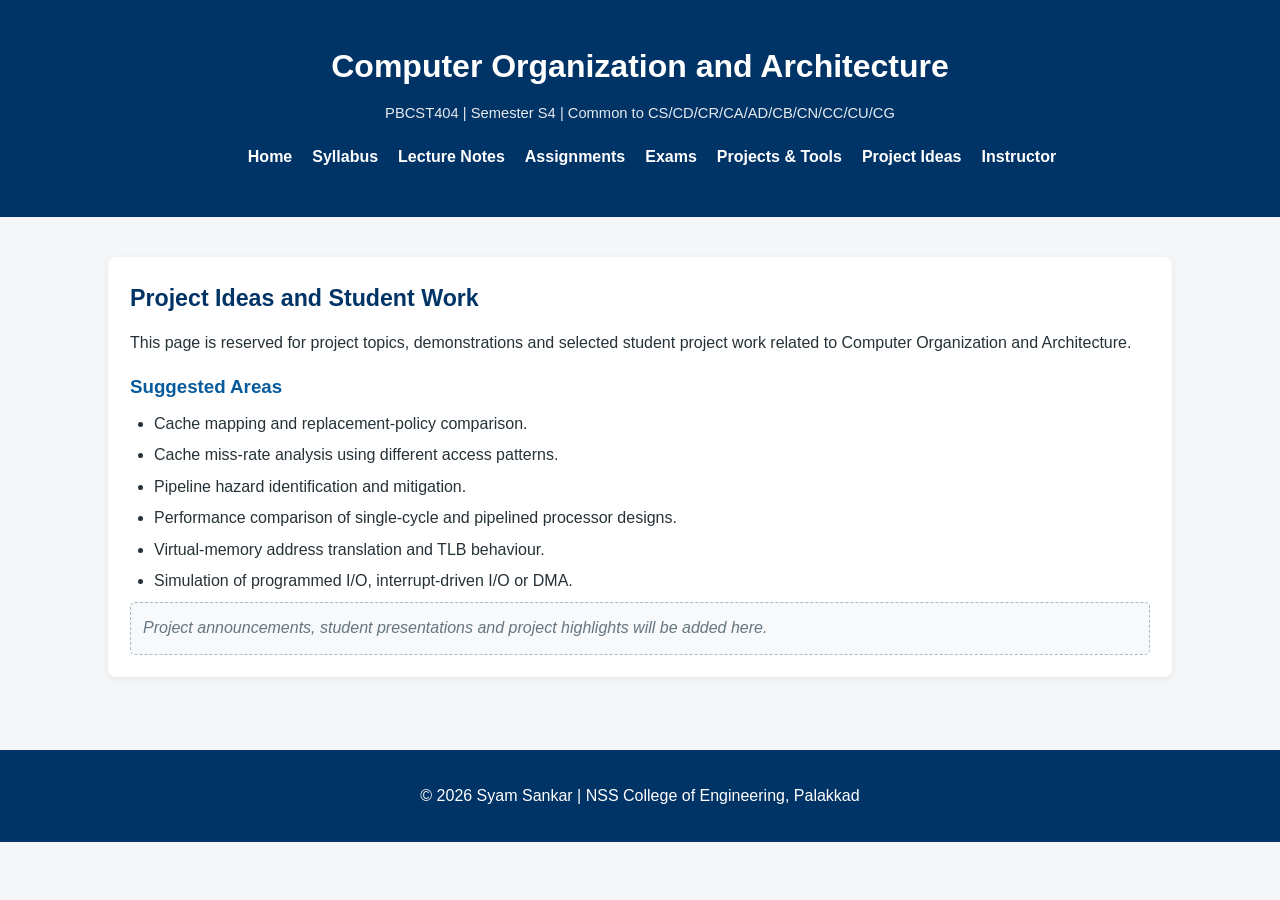
==== winners.html @ 6919fdf8 "Add files via upload" ====
<!DOCTYPE html>
<html lang="en">
<head>
  <meta charset="UTF-8">
  <meta name="viewport" content="width=device-width, initial-scale=1.0">
  <meta name="description" content="Course resources for PBCST404 Computer Organization and Architecture.">
  <title>Project Ideas | PBCST404</title>
  <link rel="stylesheet" href="style.css">
</head>
<body>

<header class="site-header">
  <div class="container">
    <h1>Computer Organization and Architecture</h1>
    <p class="course-code">PBCST404 | Semester S4 | Common to CS/CD/CR/CA/AD/CB/CN/CC/CU/CG</p>
    <nav aria-label="Main navigation">
      <ul class="nav-links">
        <li><a href="index.html">Home</a></li>
        <li><a href="syllabus.html">Syllabus</a></li>
        <li><a href="lecture-notes.html">Lecture Notes</a></li>
        <li><a href="assignments.html">Assignments</a></li>
        <li><a href="exams.html">Exams</a></li>
        <li><a href="lab.html">Projects &amp; Tools</a></li>
        <li><a href="winners.html">Project Ideas</a></li>
        <li><a href="instructor.html">Instructor</a></li>
      </ul>
    </nav>
  </div>
</header>

<main class="container">
<section><h2>Project Ideas and Student Work</h2><p>This page is reserved for project topics, demonstrations and selected student project work related to Computer Organization and Architecture.</p><h3>Suggested Areas</h3><ul><li>Cache mapping and replacement-policy comparison.</li><li>Cache miss-rate analysis using different access patterns.</li><li>Pipeline hazard identification and mitigation.</li><li>Performance comparison of single-cycle and pipelined processor designs.</li><li>Virtual-memory address translation and TLB behaviour.</li><li>Simulation of programmed I/O, interrupt-driven I/O or DMA.</li></ul><div class="placeholder">Project announcements, student presentations and project highlights will be added here.</div></section>
</main>

<footer class="site-footer">
  <div class="container">
    <p>&copy; 2026 Syam Sankar | NSS College of Engineering, Palakkad</p>
  </div>
</footer>

</body>
</html>
---- style.css ----
*{box-sizing:border-box;margin:0;padding:0}
:root{--navy:#003366;--blue:#075a9c;--light:#eef4f8;--text:#263238}
body{font-family:"Segoe UI",Tahoma,Geneva,Verdana,sans-serif;background:#f4f6f8;color:var(--text);line-height:1.65}
.container{width:92%;max-width:1100px;margin:auto;padding:18px}
.site-header{background:var(--navy);color:#fff;padding:22px 0 16px;margin-bottom:22px}
.site-header h1{text-align:center;font-size:clamp(1.45rem,3vw,2rem);margin-bottom:3px}
.course-code{text-align:center;font-size:.92rem;opacity:.9;margin-bottom:14px}
.nav-links{display:flex;justify-content:center;flex-wrap:wrap;gap:10px 20px;list-style:none}
.nav-links a{color:#fff;text-decoration:none;font-weight:600}
.nav-links a:hover{text-decoration:underline}
section,.card{background:#fff;margin-bottom:20px;padding:22px;border-radius:8px;box-shadow:0 2px 8px rgba(0,0,0,.06)}
h2{color:var(--navy);margin-bottom:12px;font-size:1.45rem}h3{color:var(--blue);margin:16px 0 8px}
p{margin:8px 0}ul,ol{padding-left:24px;margin:8px 0}li{margin:5px 0}a{color:#075a9c}
table{width:100%;border-collapse:collapse;margin:14px 0;font-size:.96rem}
th,td{border:1px solid #d7e0e7;padding:10px 12px;text-align:left;vertical-align:top}
th{background:#eaf1f7;color:#173b5b}tr:nth-child(even){background:#fafcfd}
.badge{display:inline-block;background:#e4eff8;color:#064477;border-radius:20px;padding:3px 10px;font-size:.85rem;font-weight:600;margin:3px}
.grid{display:grid;grid-template-columns:repeat(auto-fit,minmax(210px,1fr));gap:14px}
.info{background:var(--light);border-left:4px solid var(--blue);padding:13px 16px;margin:12px 0}
.placeholder{color:#667781;font-style:italic;background:#f7f9fb;border:1px dashed #aab8c2;padding:12px;border-radius:5px}
.site-footer{background:var(--navy);color:#fff;text-align:center;padding:15px;margin-top:35px}
.site-footer p{margin:0}
@media(max-width:650px){.container{width:96%;padding:12px}.nav-links{gap:8px 13px}.nav-links a{font-size:.9rem}section{padding:16px;overflow-x:auto}table{font-size:.88rem}}
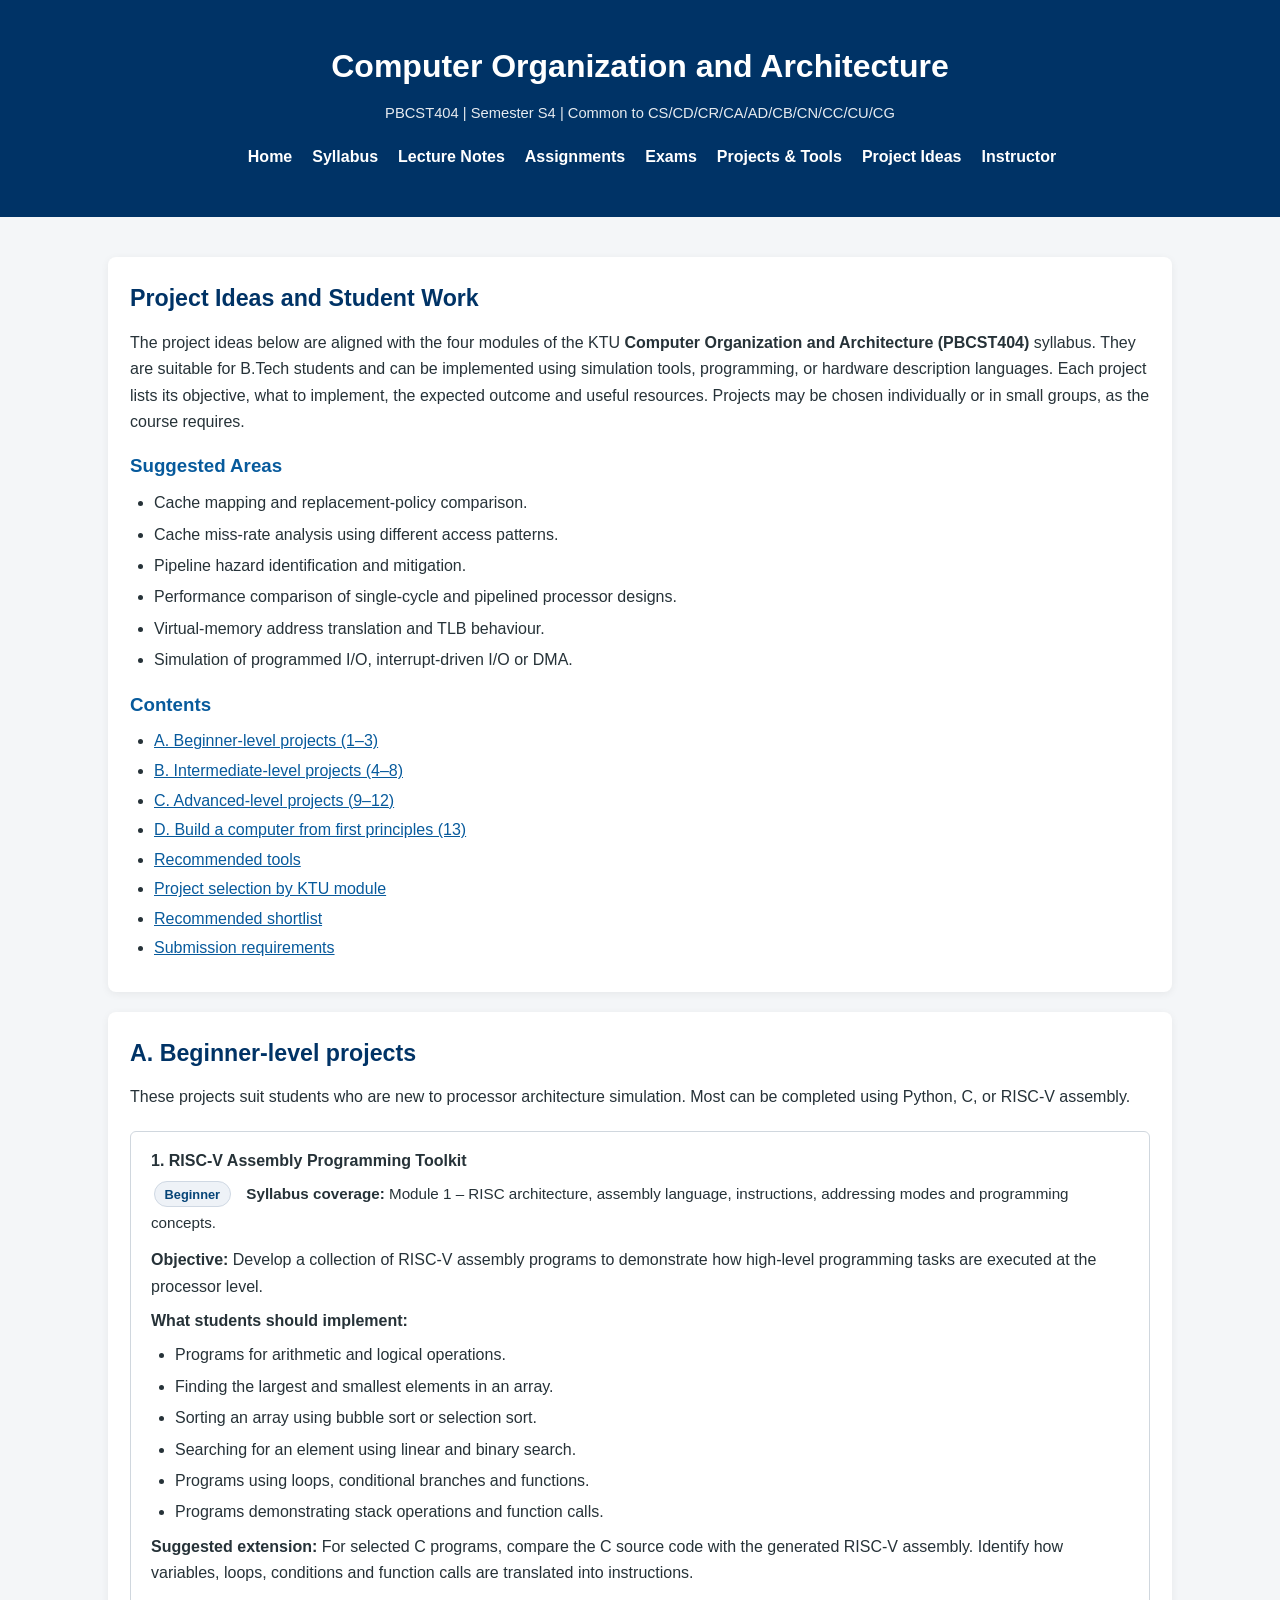
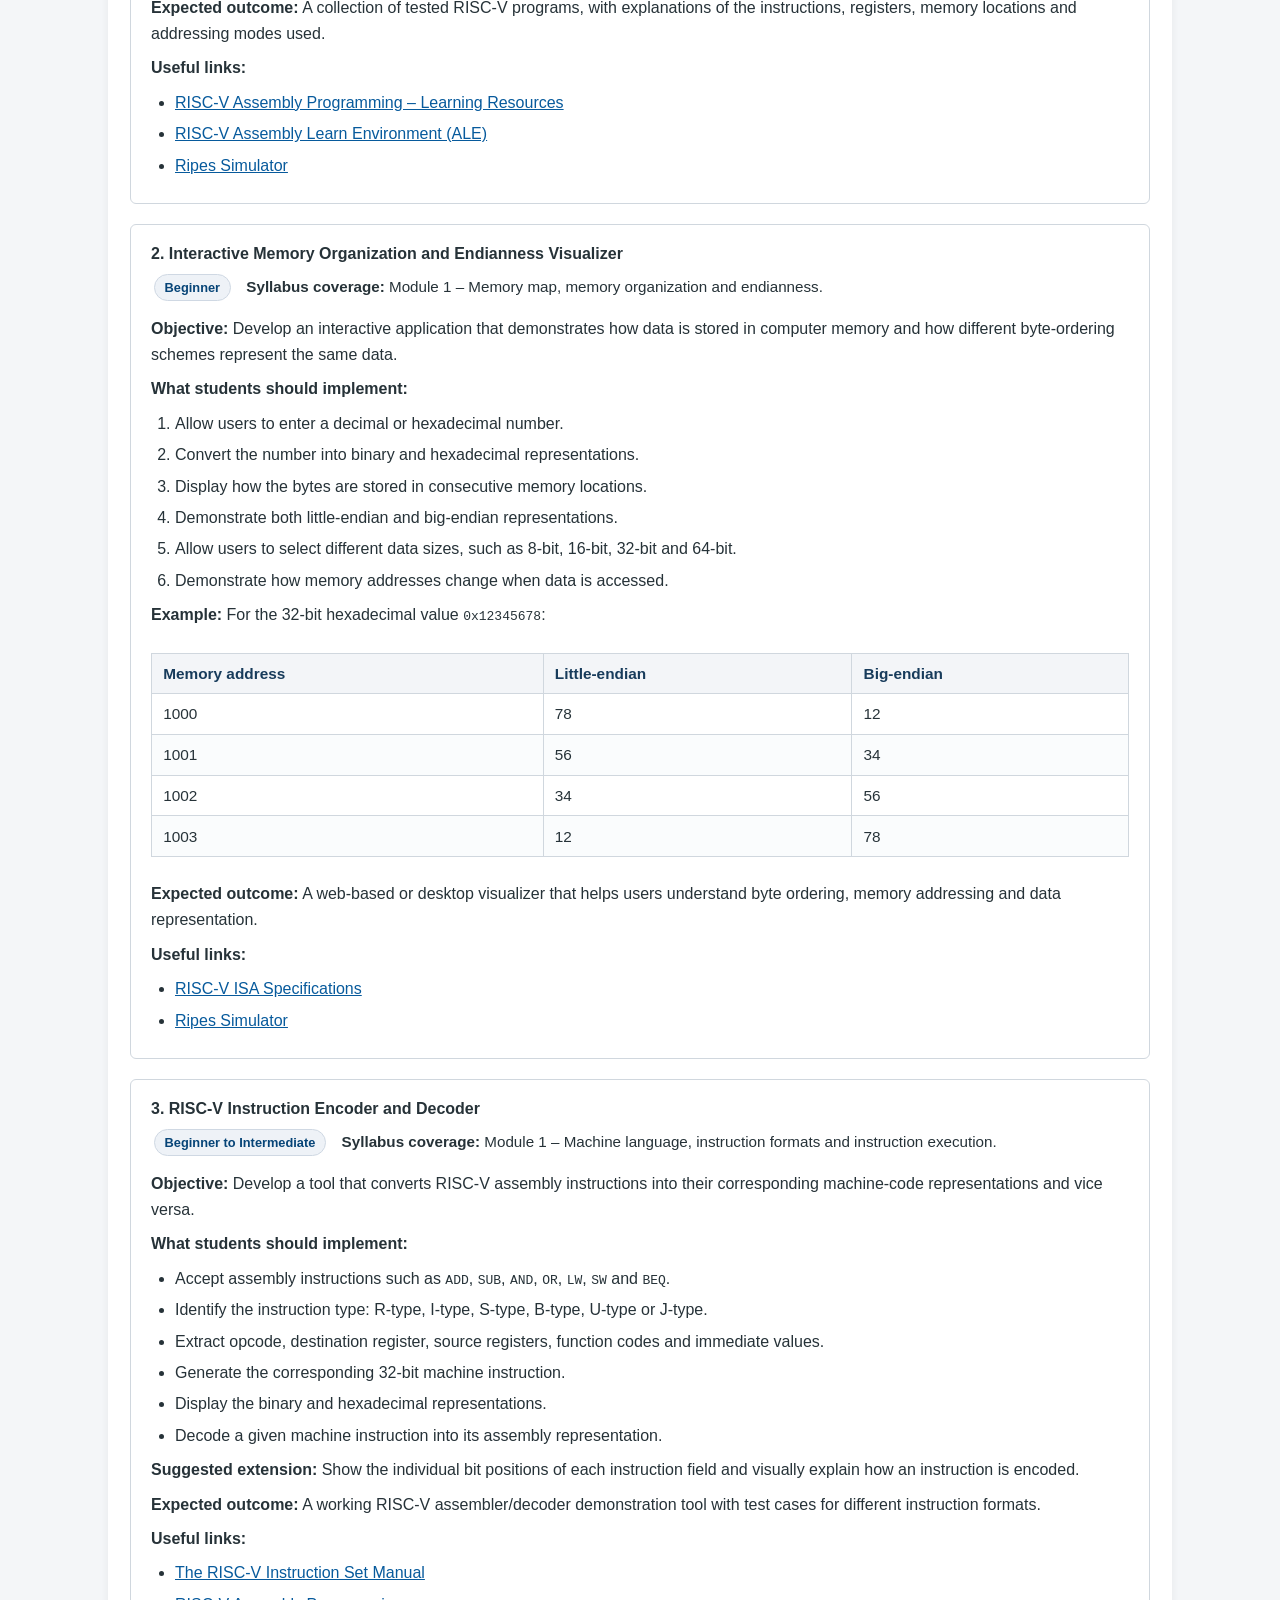
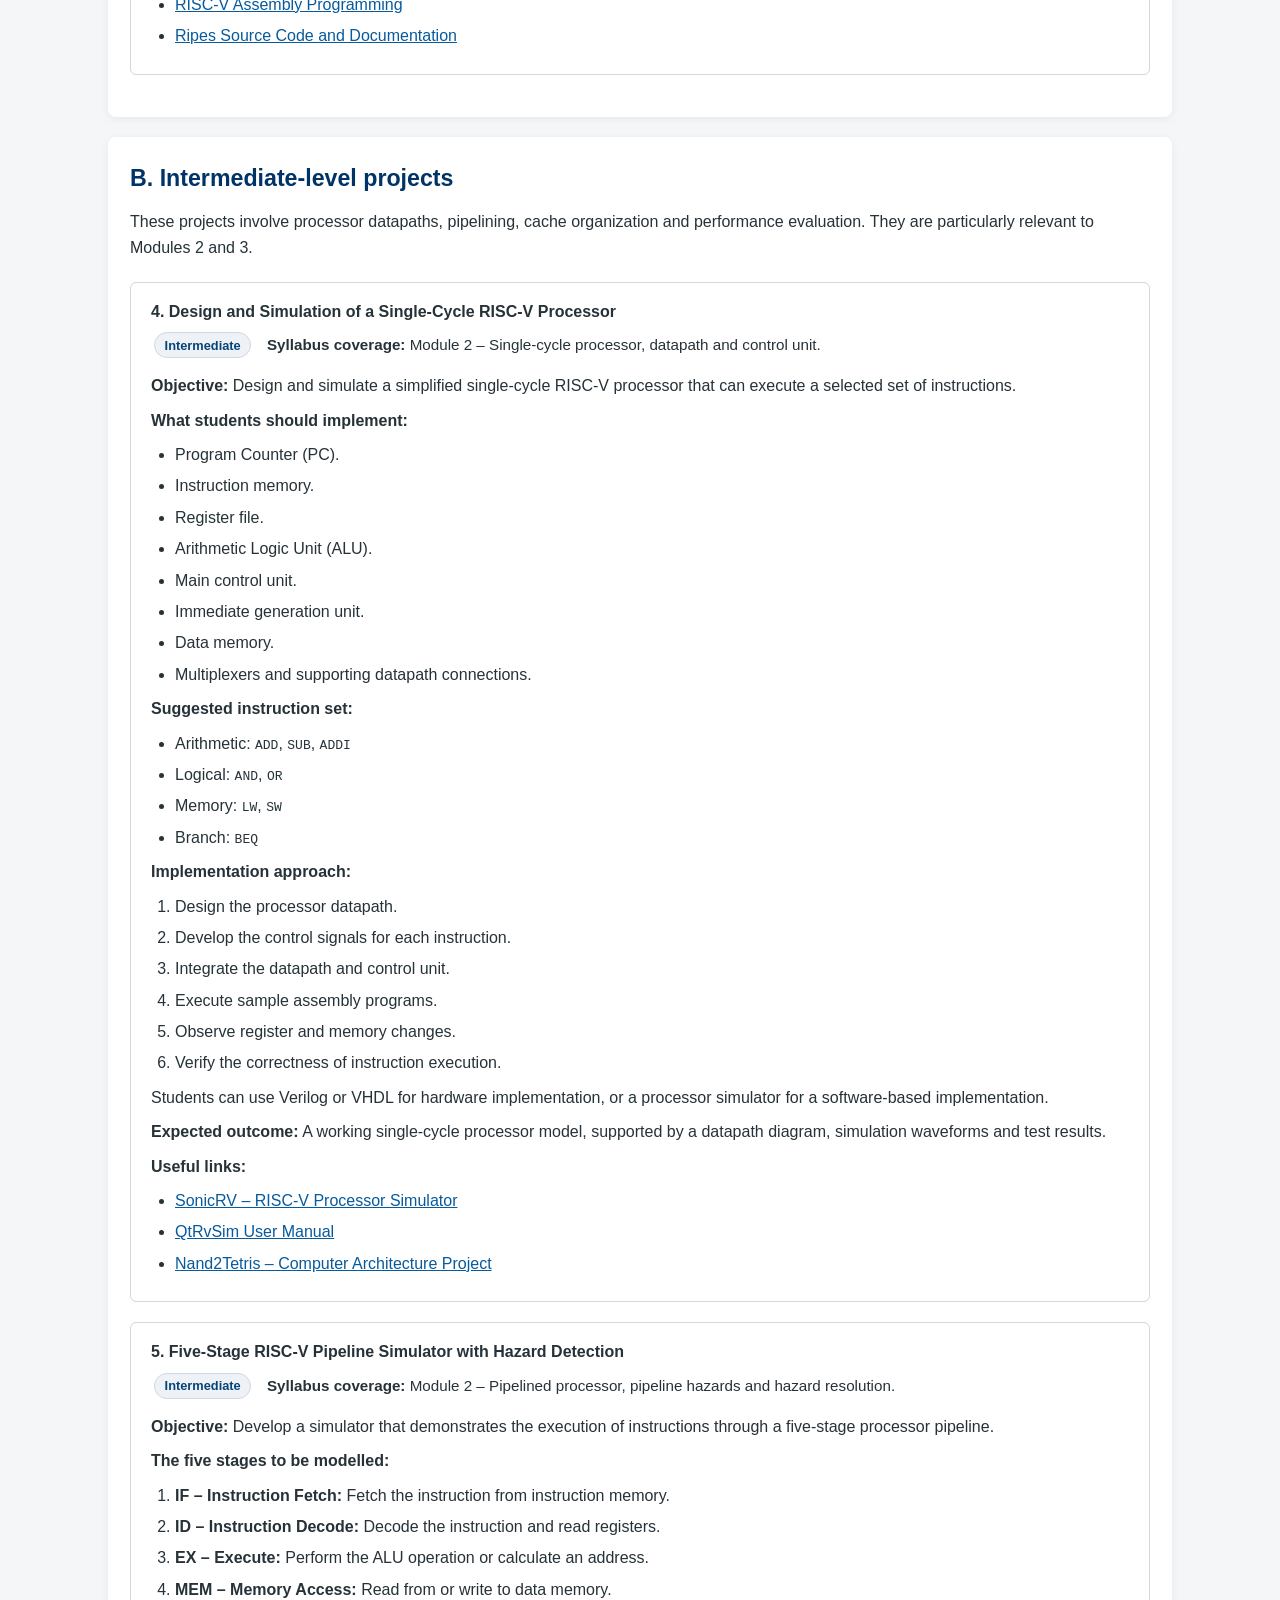
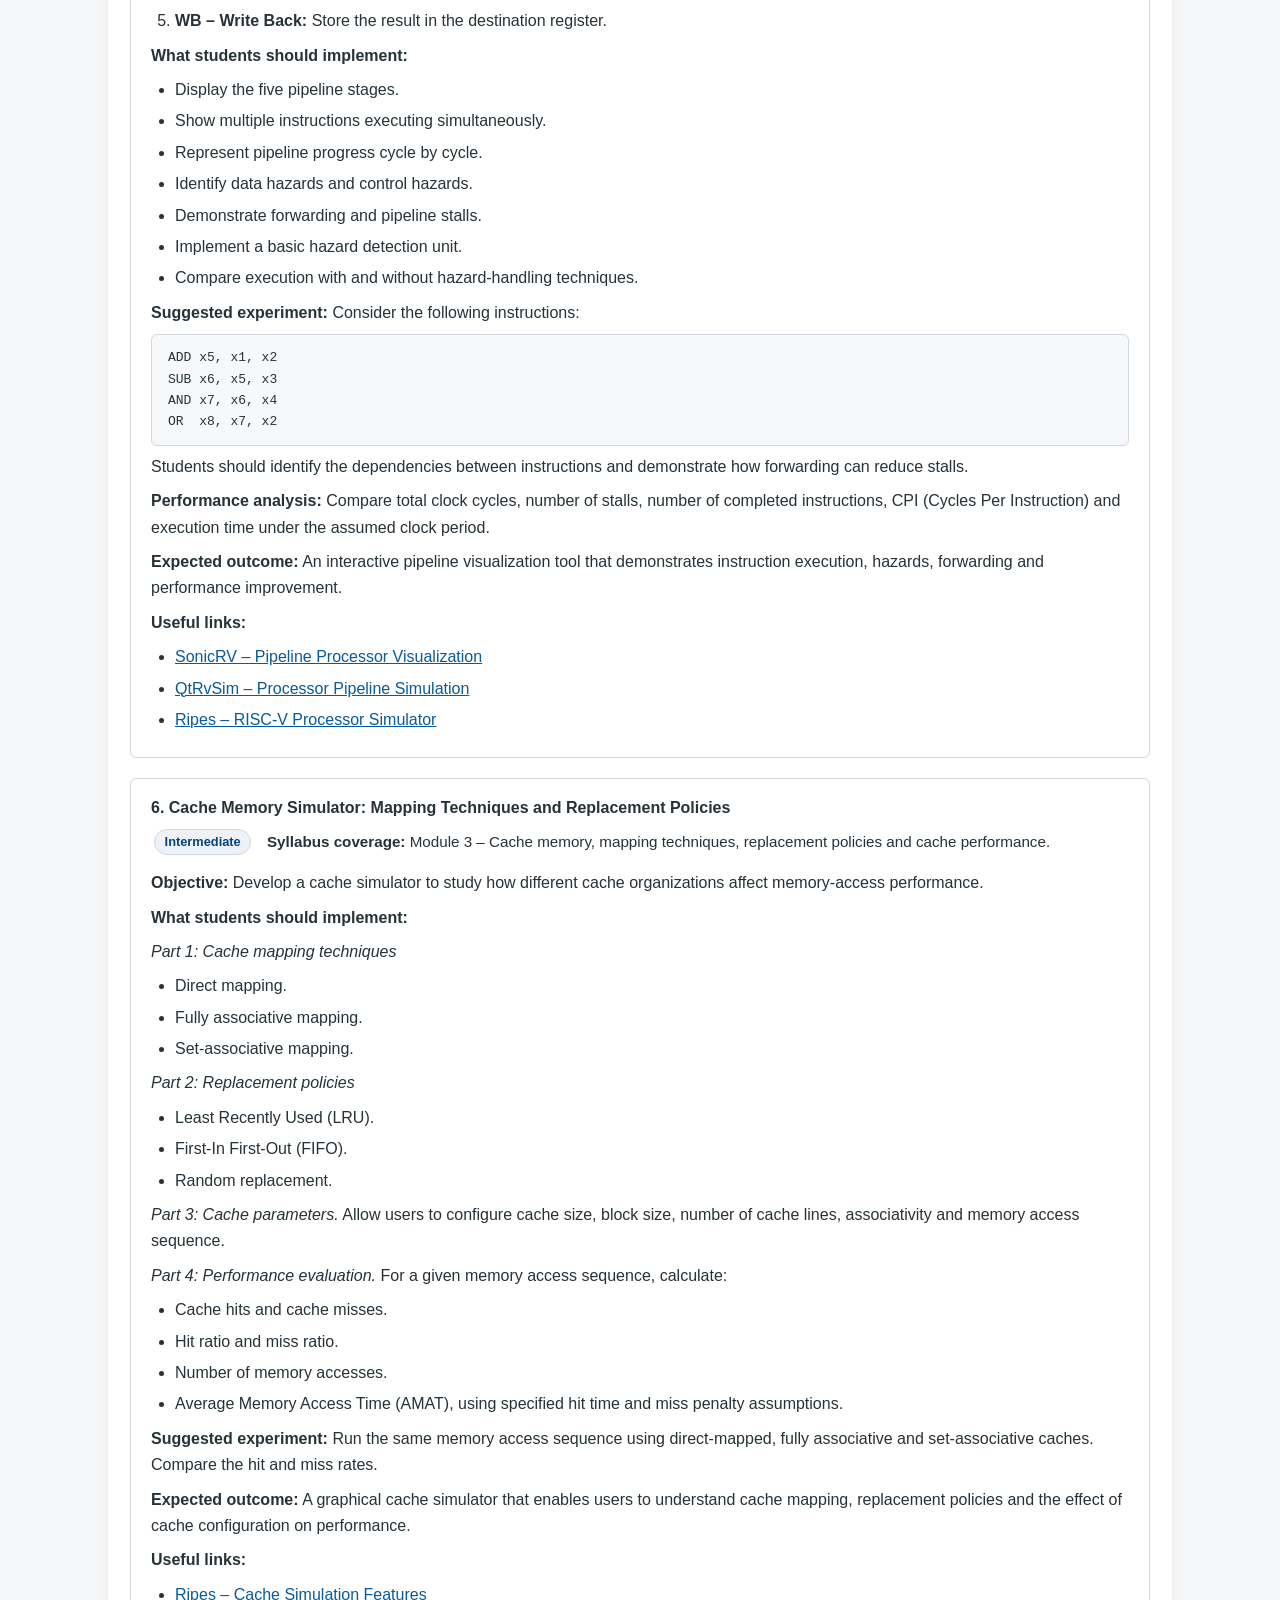
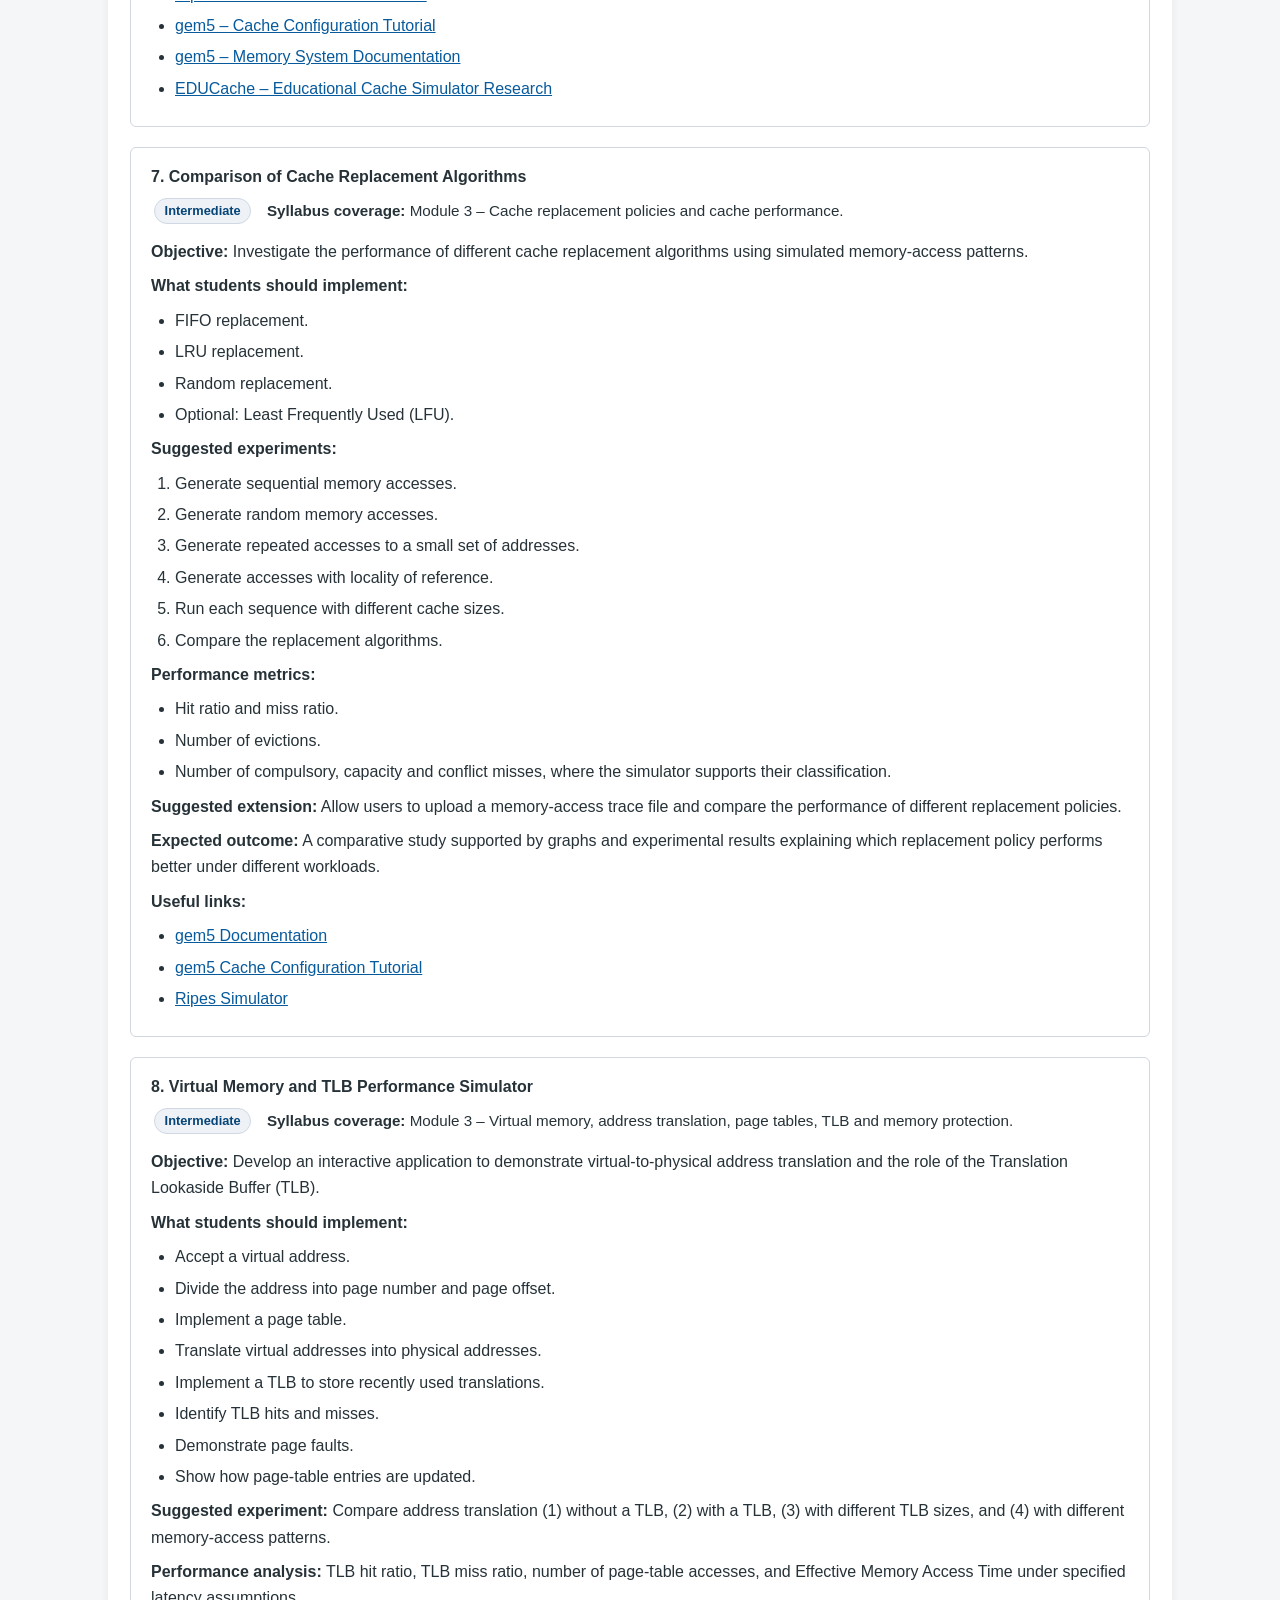
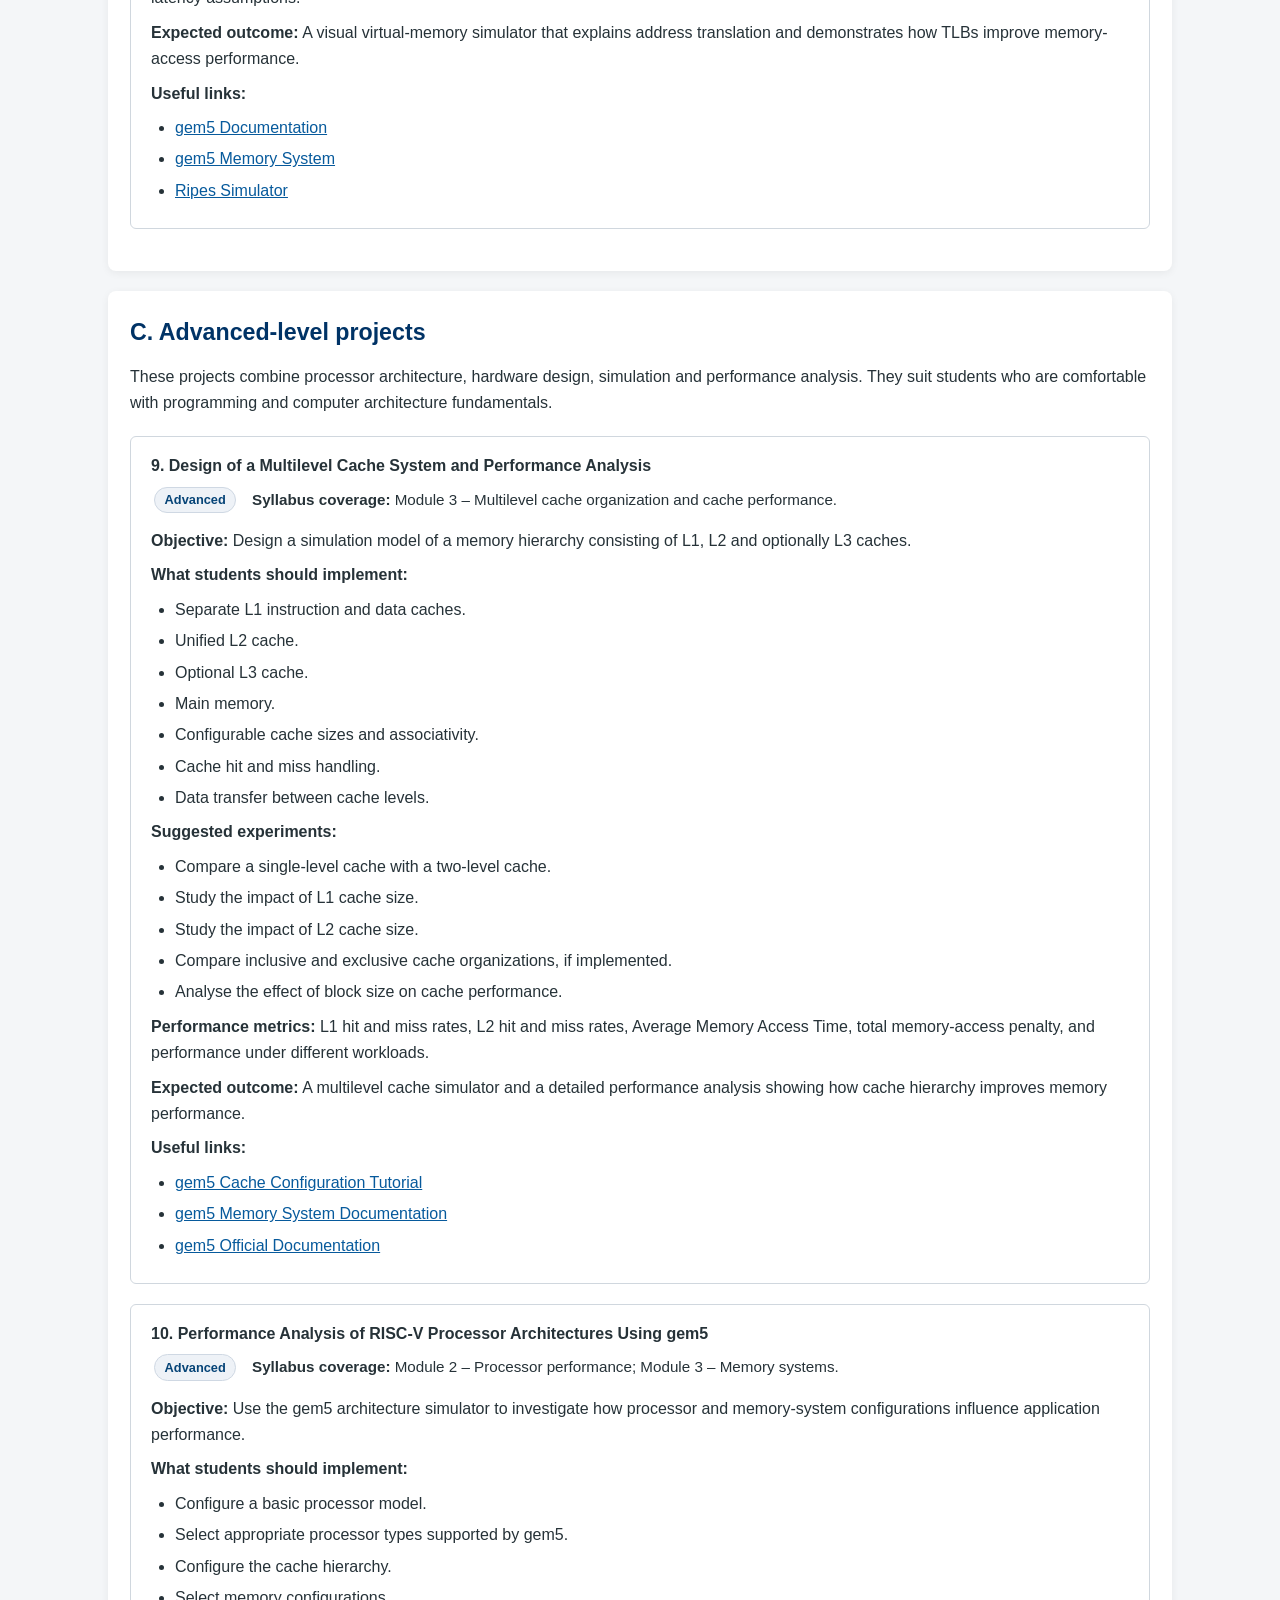
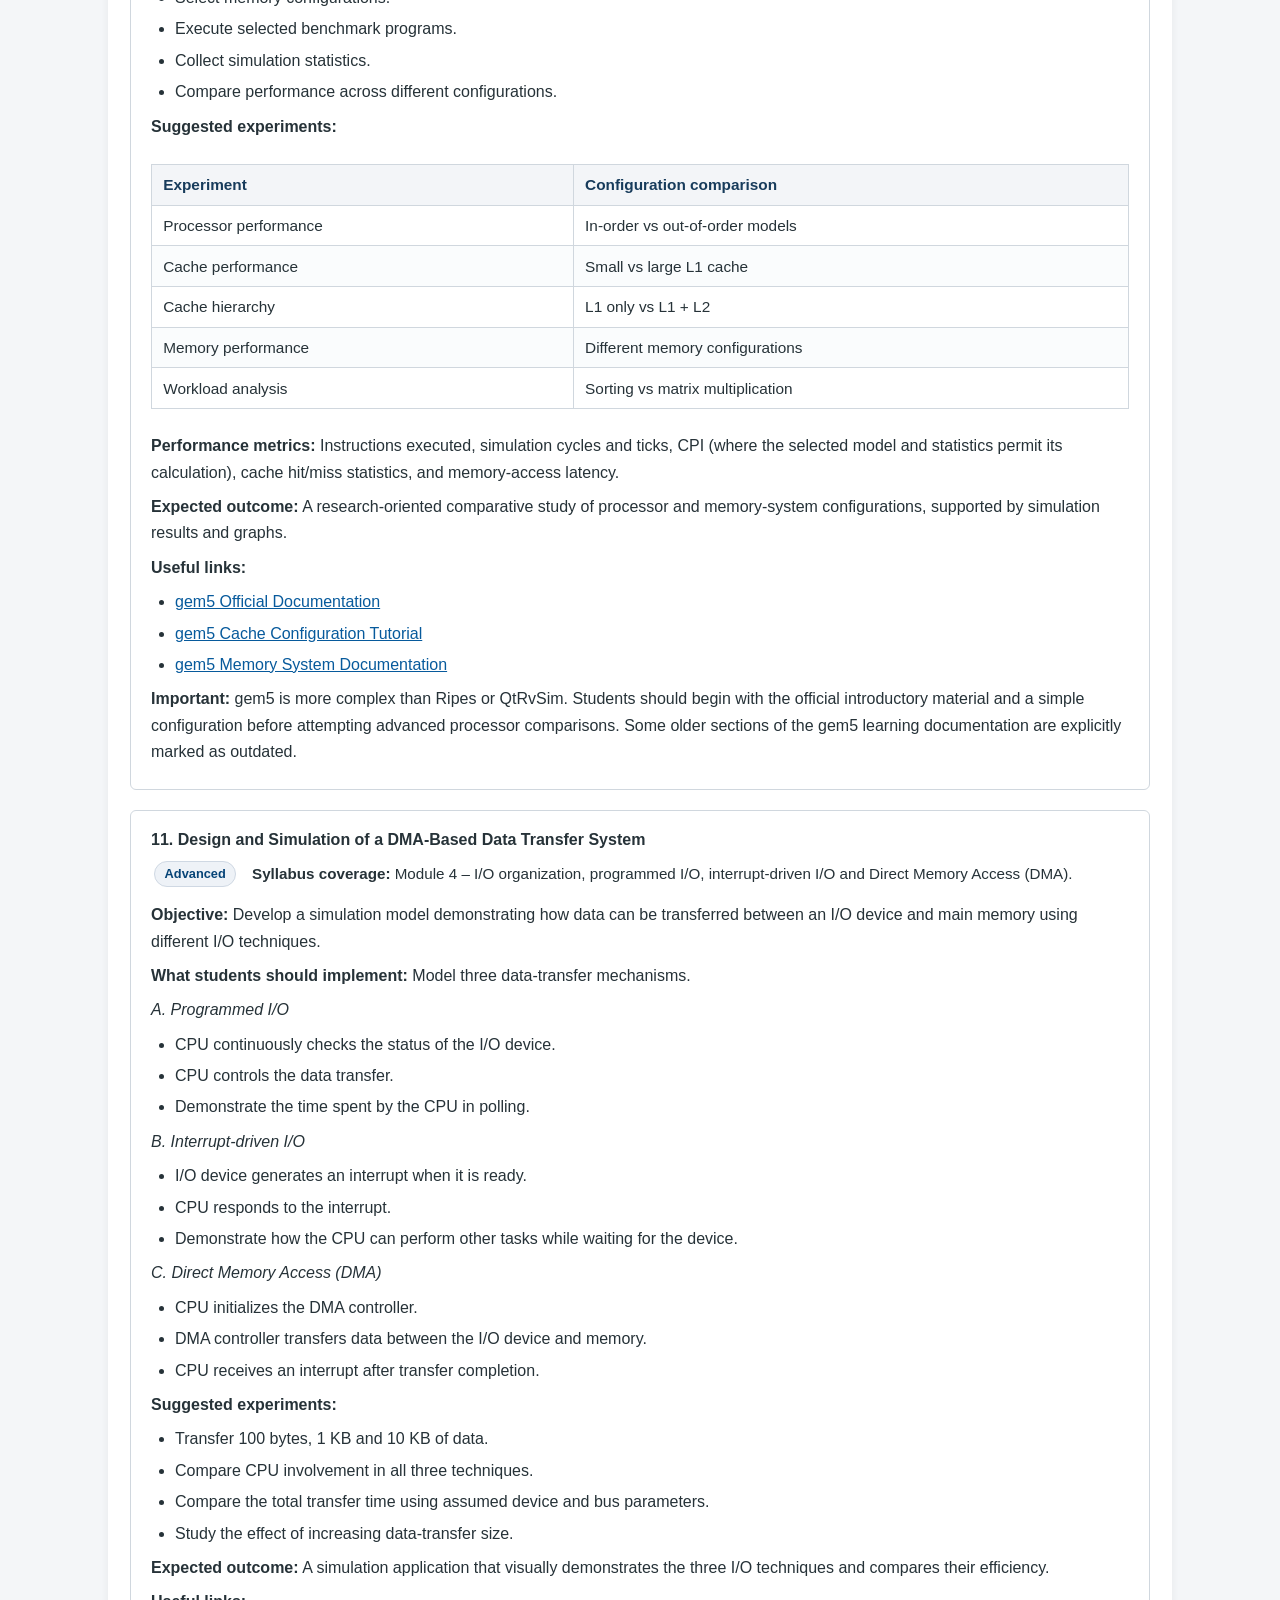
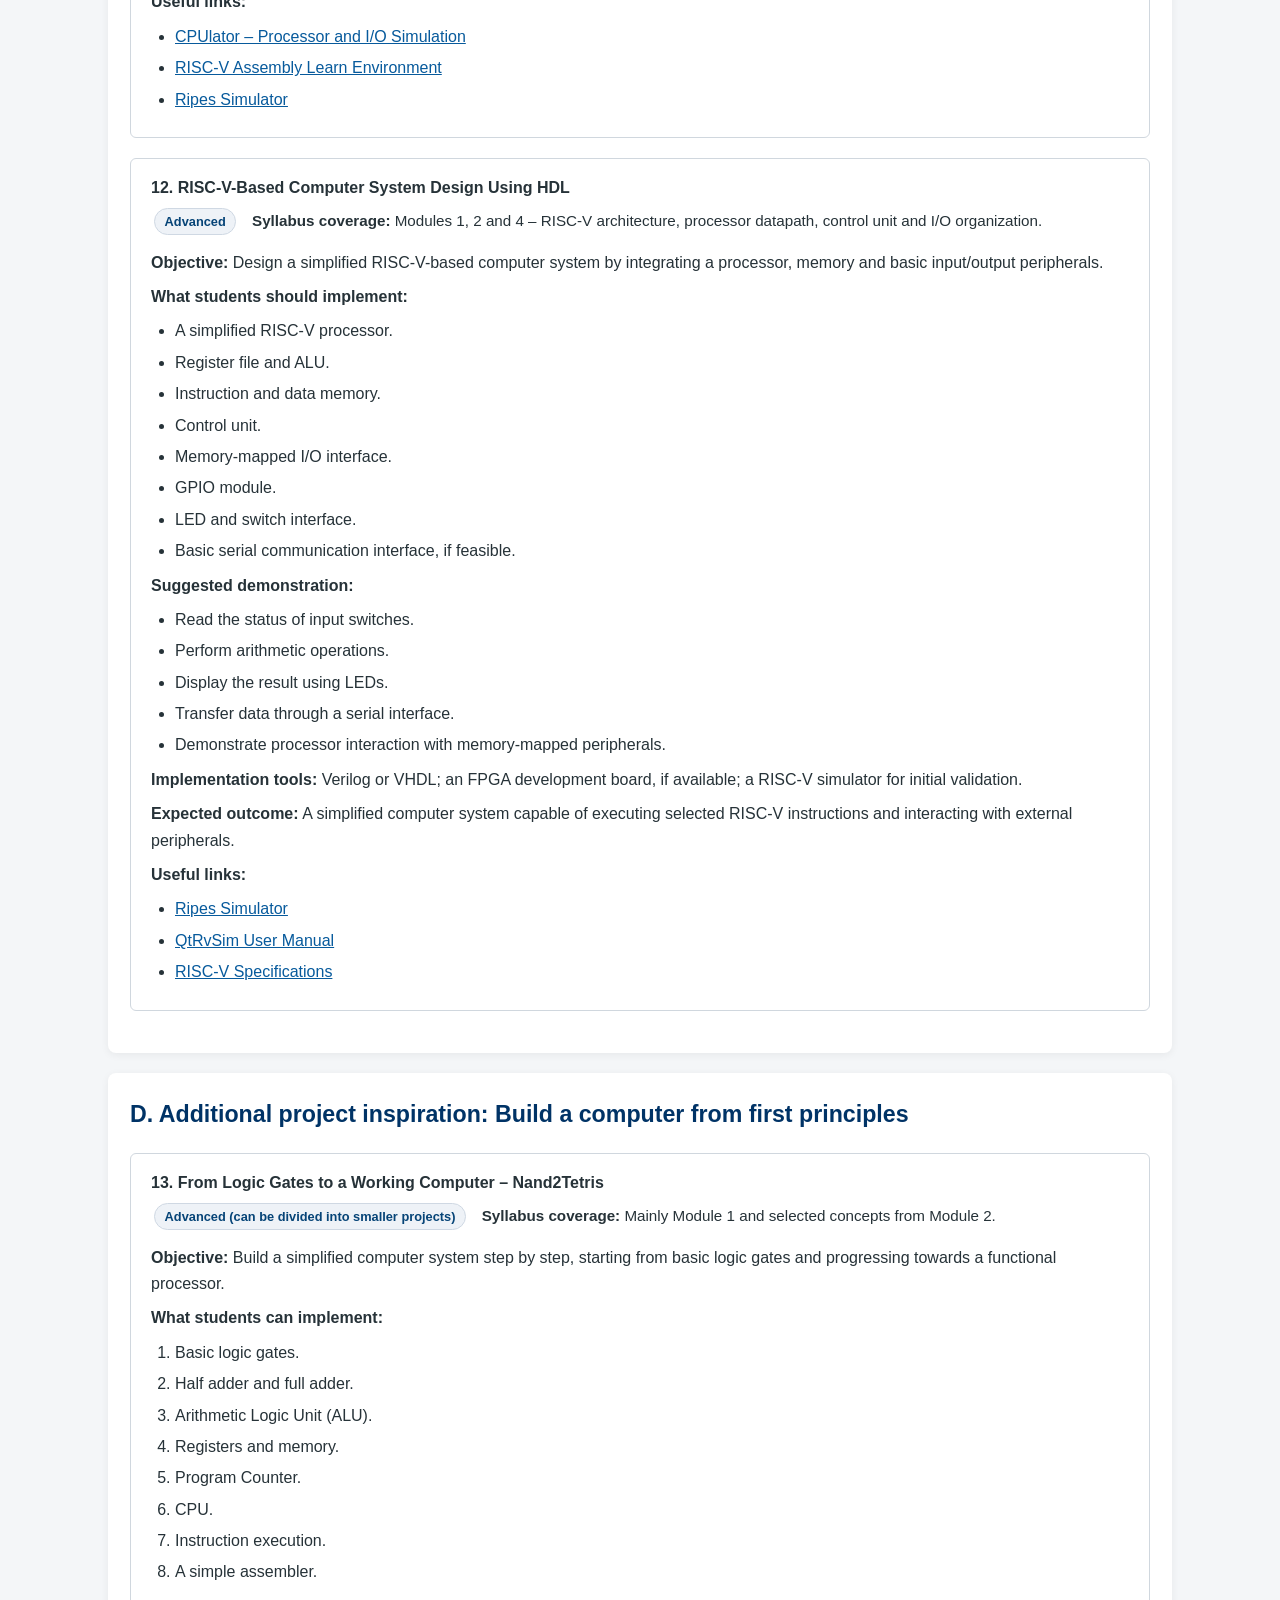
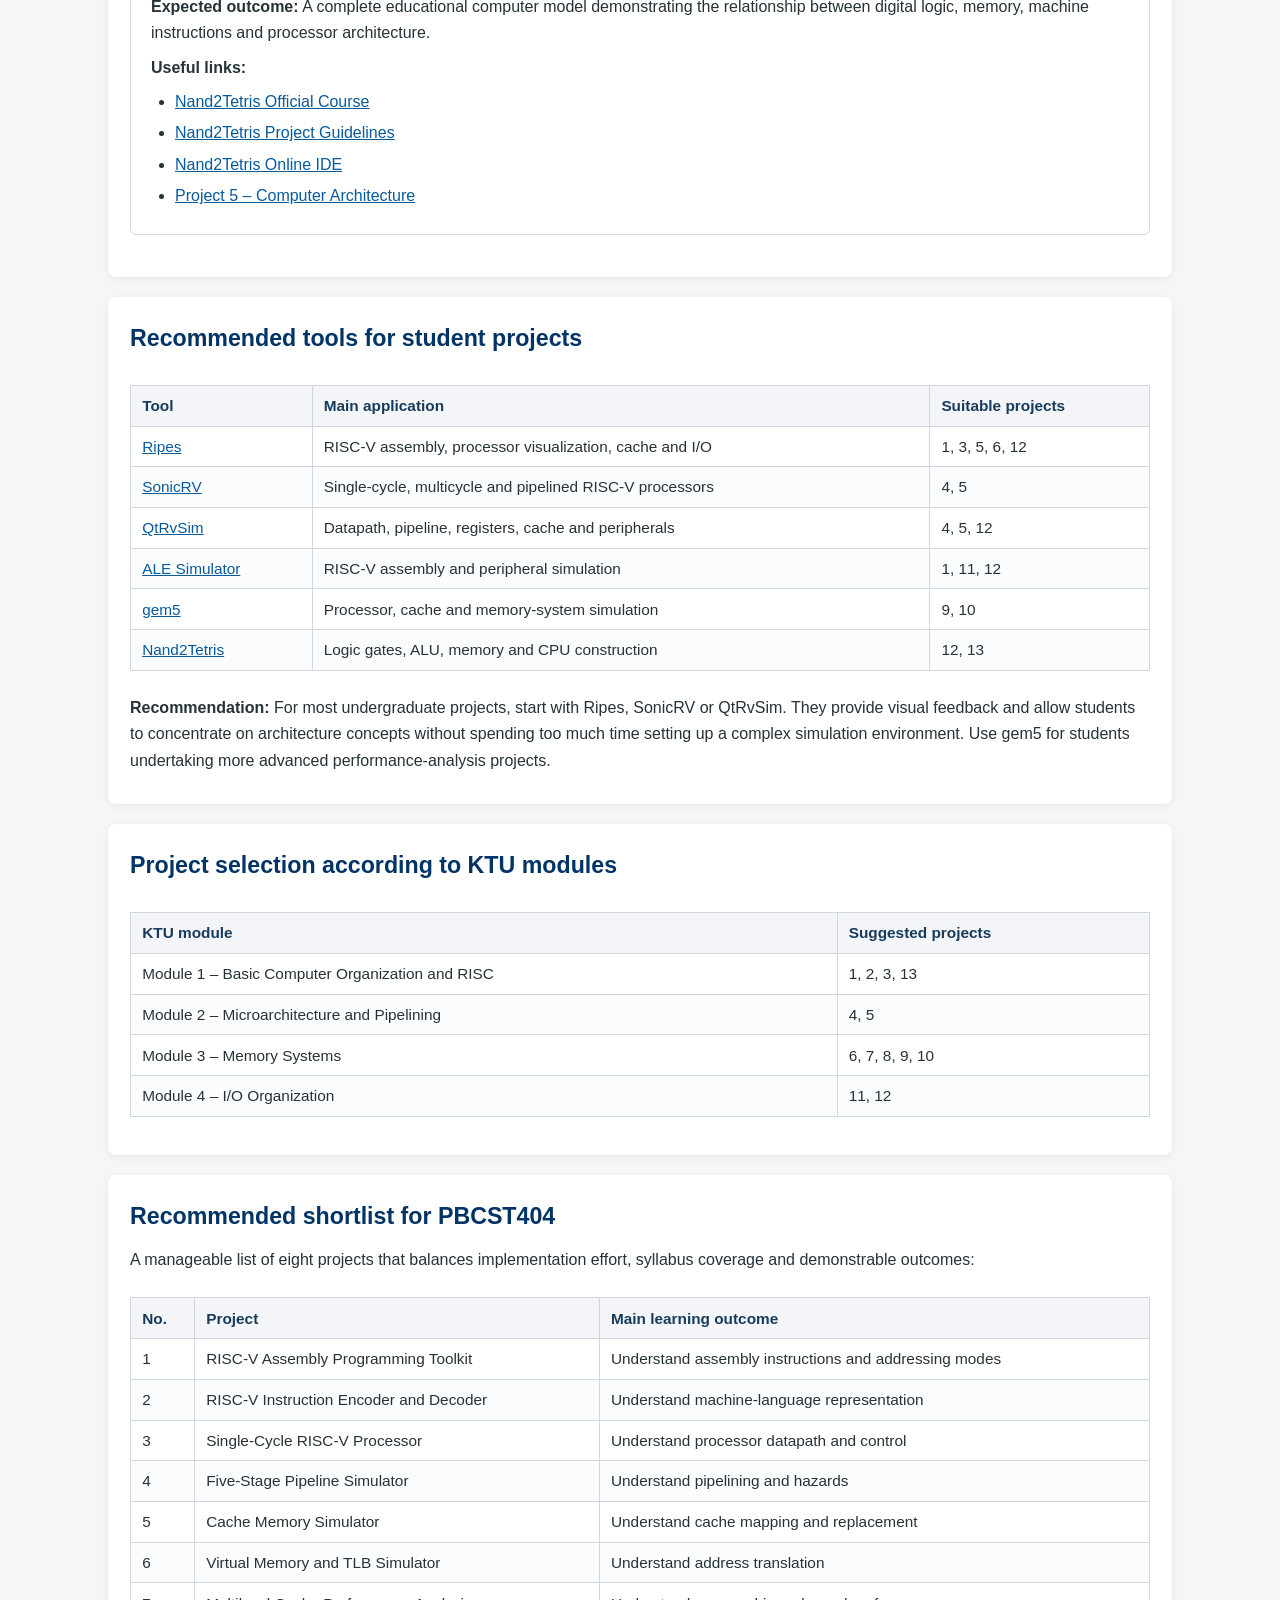
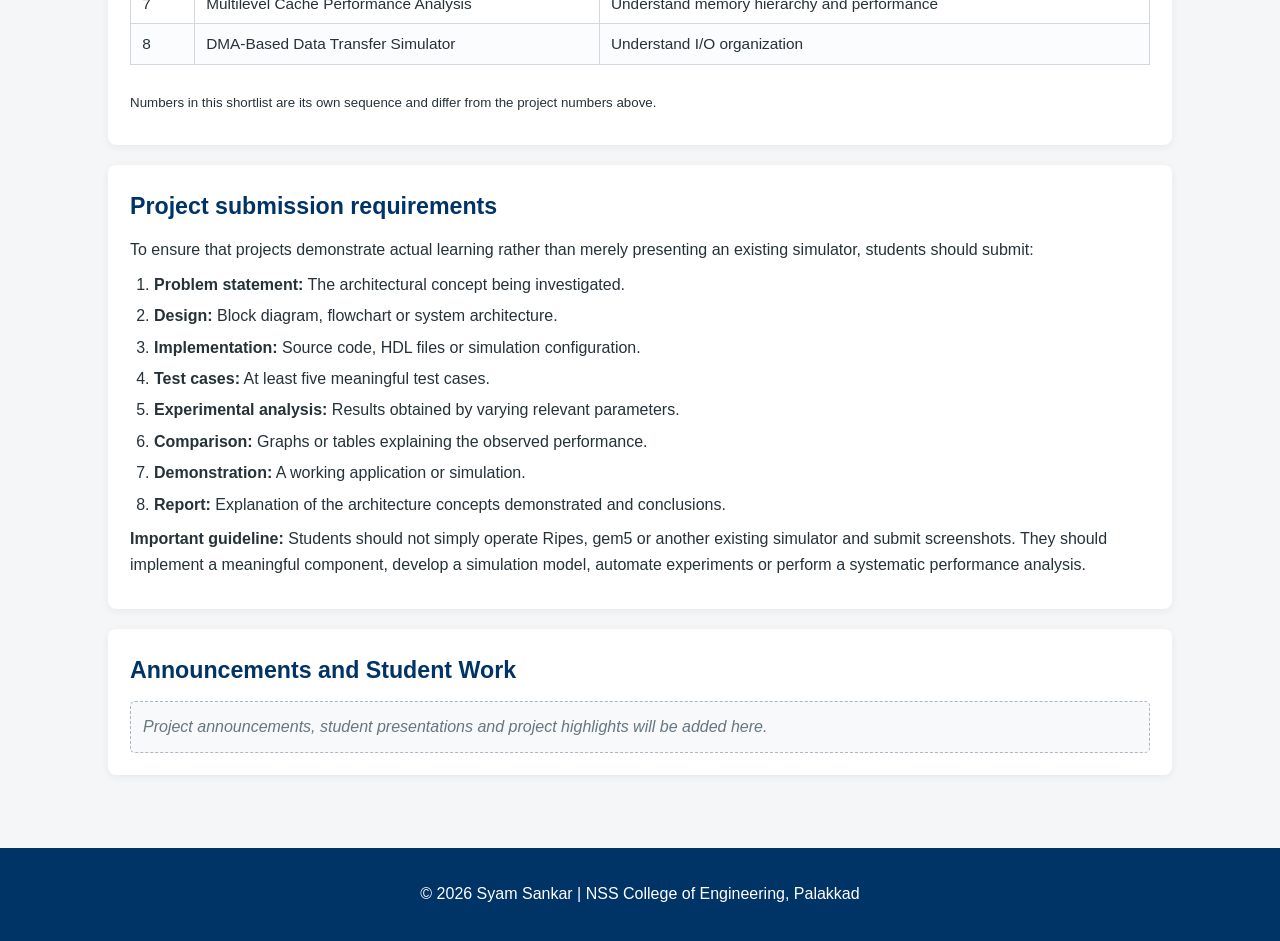
==== commit 047fee76: "Add files via upload" ====
--- a/winners.html
+++ b/winners.html
@@ -6,6 +6,18 @@
   <meta name="description" content="Course resources for PBCST404 Computer Organization and Architecture.">
   <title>Project Ideas | PBCST404</title>
   <link rel="stylesheet" href="style.css">
+  <style>
+    .project { border: 1px solid #d0d7de; border-radius: 6px; padding: 1rem 1.25rem; margin: 1.25rem 0; }
+    .project h4 { margin-top: 0; }
+    .project .meta { font-size: 0.95rem; margin: 0.25rem 0 0.75rem; }
+    .badge { display: inline-block; padding: 0.1rem 0.6rem; border-radius: 999px; font-size: 0.8rem; background: #eef2f7; border: 1px solid #cfd8e3; }
+    .table-wrap { overflow-x: auto; }
+    .table-wrap table { border-collapse: collapse; width: 100%; margin: 1rem 0; }
+    .table-wrap th, .table-wrap td { border: 1px solid #d0d7de; padding: 0.45rem 0.7rem; text-align: left; vertical-align: top; }
+    .table-wrap th { background: #f3f5f8; }
+    pre.code { background: #f6f8fa; border: 1px solid #d0d7de; border-radius: 6px; padding: 0.75rem 1rem; overflow-x: auto; }
+    .toc li { margin: 0.2rem 0; }
+  </style>
 </head>
 <body>
 
@@ -29,7 +41,559 @@
 </header>
 
 <main class="container">
-<section><h2>Project Ideas and Student Work</h2><p>This page is reserved for project topics, demonstrations and selected student project work related to Computer Organization and Architecture.</p><h3>Suggested Areas</h3><ul><li>Cache mapping and replacement-policy comparison.</li><li>Cache miss-rate analysis using different access patterns.</li><li>Pipeline hazard identification and mitigation.</li><li>Performance comparison of single-cycle and pipelined processor designs.</li><li>Virtual-memory address translation and TLB behaviour.</li><li>Simulation of programmed I/O, interrupt-driven I/O or DMA.</li></ul><div class="placeholder">Project announcements, student presentations and project highlights will be added here.</div></section>
+
+<section id="overview">
+<h2>Project Ideas and Student Work</h2>
+<p>The project ideas below are aligned with the four modules of the KTU <strong>Computer Organization and Architecture (PBCST404)</strong> syllabus. They are suitable for B.Tech students and can be implemented using simulation tools, programming, or hardware description languages. Each project lists its objective, what to implement, the expected outcome and useful resources. Projects may be chosen individually or in small groups, as the course requires.</p>
+
+<h3>Suggested Areas</h3>
+<ul>
+  <li>Cache mapping and replacement-policy comparison.</li>
+  <li>Cache miss-rate analysis using different access patterns.</li>
+  <li>Pipeline hazard identification and mitigation.</li>
+  <li>Performance comparison of single-cycle and pipelined processor designs.</li>
+  <li>Virtual-memory address translation and TLB behaviour.</li>
+  <li>Simulation of programmed I/O, interrupt-driven I/O or DMA.</li>
+</ul>
+
+<h3>Contents</h3>
+<ul class="toc">
+  <li><a href="#beginner">A. Beginner-level projects (1&ndash;3)</a></li>
+  <li><a href="#intermediate">B. Intermediate-level projects (4&ndash;8)</a></li>
+  <li><a href="#advanced">C. Advanced-level projects (9&ndash;12)</a></li>
+  <li><a href="#first-principles">D. Build a computer from first principles (13)</a></li>
+  <li><a href="#tools">Recommended tools</a></li>
+  <li><a href="#modules">Project selection by KTU module</a></li>
+  <li><a href="#shortlist">Recommended shortlist</a></li>
+  <li><a href="#submission">Submission requirements</a></li>
+</ul>
+</section>
+
+<!-- ===================== A. BEGINNER ===================== -->
+<section id="beginner">
+<h2>A. Beginner-level projects</h2>
+<p>These projects suit students who are new to processor architecture simulation. Most can be completed using Python, C, or RISC-V assembly.</p>
+
+<article class="project" id="p1">
+<h4>1. RISC-V Assembly Programming Toolkit</h4>
+<p class="meta"><span class="badge">Beginner</span> &nbsp; <strong>Syllabus coverage:</strong> Module 1 &ndash; RISC architecture, assembly language, instructions, addressing modes and programming concepts.</p>
+<p><strong>Objective:</strong> Develop a collection of RISC-V assembly programs to demonstrate how high-level programming tasks are executed at the processor level.</p>
+<p><strong>What students should implement:</strong></p>
+<ul>
+  <li>Programs for arithmetic and logical operations.</li>
+  <li>Finding the largest and smallest elements in an array.</li>
+  <li>Sorting an array using bubble sort or selection sort.</li>
+  <li>Searching for an element using linear and binary search.</li>
+  <li>Programs using loops, conditional branches and functions.</li>
+  <li>Programs demonstrating stack operations and function calls.</li>
+</ul>
+<p><strong>Suggested extension:</strong> For selected C programs, compare the C source code with the generated RISC-V assembly. Identify how variables, loops, conditions and function calls are translated into instructions.</p>
+<p><strong>Expected outcome:</strong> A collection of tested RISC-V programs, with explanations of the instructions, registers, memory locations and addressing modes used.</p>
+<p><strong>Useful links:</strong></p>
+<ul>
+  <li><a href="https://riscv-programming.org/index.html" target="_blank" rel="noopener">RISC-V Assembly Programming &ndash; Learning Resources</a></li>
+  <li><a href="https://riscv-programming.org/simulator.html" target="_blank" rel="noopener">RISC-V Assembly Learn Environment (ALE)</a></li>
+  <li><a href="https://github.com/mortbopet/ripes" target="_blank" rel="noopener">Ripes Simulator</a></li>
+</ul>
+</article>
+
+<article class="project" id="p2">
+<h4>2. Interactive Memory Organization and Endianness Visualizer</h4>
+<p class="meta"><span class="badge">Beginner</span> &nbsp; <strong>Syllabus coverage:</strong> Module 1 &ndash; Memory map, memory organization and endianness.</p>
+<p><strong>Objective:</strong> Develop an interactive application that demonstrates how data is stored in computer memory and how different byte-ordering schemes represent the same data.</p>
+<p><strong>What students should implement:</strong></p>
+<ol>
+  <li>Allow users to enter a decimal or hexadecimal number.</li>
+  <li>Convert the number into binary and hexadecimal representations.</li>
+  <li>Display how the bytes are stored in consecutive memory locations.</li>
+  <li>Demonstrate both little-endian and big-endian representations.</li>
+  <li>Allow users to select different data sizes, such as 8-bit, 16-bit, 32-bit and 64-bit.</li>
+  <li>Demonstrate how memory addresses change when data is accessed.</li>
+</ol>
+<p><strong>Example:</strong> For the 32-bit hexadecimal value <code>0x12345678</code>:</p>
+<div class="table-wrap">
+<table>
+  <thead><tr><th>Memory address</th><th>Little-endian</th><th>Big-endian</th></tr></thead>
+  <tbody>
+    <tr><td>1000</td><td>78</td><td>12</td></tr>
+    <tr><td>1001</td><td>56</td><td>34</td></tr>
+    <tr><td>1002</td><td>34</td><td>56</td></tr>
+    <tr><td>1003</td><td>12</td><td>78</td></tr>
+  </tbody>
+</table>
+</div>
+<p><strong>Expected outcome:</strong> A web-based or desktop visualizer that helps users understand byte ordering, memory addressing and data representation.</p>
+<p><strong>Useful links:</strong></p>
+<ul>
+  <li><a href="https://riscv.org/technical/specifications/" target="_blank" rel="noopener">RISC-V ISA Specifications</a></li>
+  <li><a href="https://github.com/mortbopet/ripes" target="_blank" rel="noopener">Ripes Simulator</a></li>
+</ul>
+</article>
+
+<article class="project" id="p3">
+<h4>3. RISC-V Instruction Encoder and Decoder</h4>
+<p class="meta"><span class="badge">Beginner to Intermediate</span> &nbsp; <strong>Syllabus coverage:</strong> Module 1 &ndash; Machine language, instruction formats and instruction execution.</p>
+<p><strong>Objective:</strong> Develop a tool that converts RISC-V assembly instructions into their corresponding machine-code representations and vice versa.</p>
+<p><strong>What students should implement:</strong></p>
+<ul>
+  <li>Accept assembly instructions such as <code>ADD</code>, <code>SUB</code>, <code>AND</code>, <code>OR</code>, <code>LW</code>, <code>SW</code> and <code>BEQ</code>.</li>
+  <li>Identify the instruction type: R-type, I-type, S-type, B-type, U-type or J-type.</li>
+  <li>Extract opcode, destination register, source registers, function codes and immediate values.</li>
+  <li>Generate the corresponding 32-bit machine instruction.</li>
+  <li>Display the binary and hexadecimal representations.</li>
+  <li>Decode a given machine instruction into its assembly representation.</li>
+</ul>
+<p><strong>Suggested extension:</strong> Show the individual bit positions of each instruction field and visually explain how an instruction is encoded.</p>
+<p><strong>Expected outcome:</strong> A working RISC-V assembler/decoder demonstration tool with test cases for different instruction formats.</p>
+<p><strong>Useful links:</strong></p>
+<ul>
+  <li><a href="https://docs.riscv.org/reference/isa/" target="_blank" rel="noopener">The RISC-V Instruction Set Manual</a></li>
+  <li><a href="https://riscv-programming.org/index.html" target="_blank" rel="noopener">RISC-V Assembly Programming</a></li>
+  <li><a href="https://github.com/mortbopet/ripes" target="_blank" rel="noopener">Ripes Source Code and Documentation</a></li>
+</ul>
+</article>
+</section>
+
+<!-- ===================== B. INTERMEDIATE ===================== -->
+<section id="intermediate">
+<h2>B. Intermediate-level projects</h2>
+<p>These projects involve processor datapaths, pipelining, cache organization and performance evaluation. They are particularly relevant to Modules 2 and 3.</p>
+
+<article class="project" id="p4">
+<h4>4. Design and Simulation of a Single-Cycle RISC-V Processor</h4>
+<p class="meta"><span class="badge">Intermediate</span> &nbsp; <strong>Syllabus coverage:</strong> Module 2 &ndash; Single-cycle processor, datapath and control unit.</p>
+<p><strong>Objective:</strong> Design and simulate a simplified single-cycle RISC-V processor that can execute a selected set of instructions.</p>
+<p><strong>What students should implement:</strong></p>
+<ul>
+  <li>Program Counter (PC).</li>
+  <li>Instruction memory.</li>
+  <li>Register file.</li>
+  <li>Arithmetic Logic Unit (ALU).</li>
+  <li>Main control unit.</li>
+  <li>Immediate generation unit.</li>
+  <li>Data memory.</li>
+  <li>Multiplexers and supporting datapath connections.</li>
+</ul>
+<p><strong>Suggested instruction set:</strong></p>
+<ul>
+  <li>Arithmetic: <code>ADD</code>, <code>SUB</code>, <code>ADDI</code></li>
+  <li>Logical: <code>AND</code>, <code>OR</code></li>
+  <li>Memory: <code>LW</code>, <code>SW</code></li>
+  <li>Branch: <code>BEQ</code></li>
+</ul>
+<p><strong>Implementation approach:</strong></p>
+<ol>
+  <li>Design the processor datapath.</li>
+  <li>Develop the control signals for each instruction.</li>
+  <li>Integrate the datapath and control unit.</li>
+  <li>Execute sample assembly programs.</li>
+  <li>Observe register and memory changes.</li>
+  <li>Verify the correctness of instruction execution.</li>
+</ol>
+<p>Students can use Verilog or VHDL for hardware implementation, or a processor simulator for a software-based implementation.</p>
+<p><strong>Expected outcome:</strong> A working single-cycle processor model, supported by a datapath diagram, simulation waveforms and test results.</p>
+<p><strong>Useful links:</strong></p>
+<ul>
+  <li><a href="https://sonic-rv.ics.jku.at/" target="_blank" rel="noopener">SonicRV &ndash; RISC-V Processor Simulator</a></li>
+  <li><a href="https://cvut.github.io/qtrvsim/manual/" target="_blank" rel="noopener">QtRvSim User Manual</a></li>
+  <li><a href="https://www.nand2tetris.org/project05" target="_blank" rel="noopener">Nand2Tetris &ndash; Computer Architecture Project</a></li>
+</ul>
+</article>
+
+<article class="project" id="p5">
+<h4>5. Five-Stage RISC-V Pipeline Simulator with Hazard Detection</h4>
+<p class="meta"><span class="badge">Intermediate</span> &nbsp; <strong>Syllabus coverage:</strong> Module 2 &ndash; Pipelined processor, pipeline hazards and hazard resolution.</p>
+<p><strong>Objective:</strong> Develop a simulator that demonstrates the execution of instructions through a five-stage processor pipeline.</p>
+<p><strong>The five stages to be modelled:</strong></p>
+<ol>
+  <li><strong>IF &ndash; Instruction Fetch:</strong> Fetch the instruction from instruction memory.</li>
+  <li><strong>ID &ndash; Instruction Decode:</strong> Decode the instruction and read registers.</li>
+  <li><strong>EX &ndash; Execute:</strong> Perform the ALU operation or calculate an address.</li>
+  <li><strong>MEM &ndash; Memory Access:</strong> Read from or write to data memory.</li>
+  <li><strong>WB &ndash; Write Back:</strong> Store the result in the destination register.</li>
+</ol>
+<p><strong>What students should implement:</strong></p>
+<ul>
+  <li>Display the five pipeline stages.</li>
+  <li>Show multiple instructions executing simultaneously.</li>
+  <li>Represent pipeline progress cycle by cycle.</li>
+  <li>Identify data hazards and control hazards.</li>
+  <li>Demonstrate forwarding and pipeline stalls.</li>
+  <li>Implement a basic hazard detection unit.</li>
+  <li>Compare execution with and without hazard-handling techniques.</li>
+</ul>
+<p><strong>Suggested experiment:</strong> Consider the following instructions:</p>
+<pre class="code"><code>ADD x5, x1, x2
+SUB x6, x5, x3
+AND x7, x6, x4
+OR  x8, x7, x2</code></pre>
+<p>Students should identify the dependencies between instructions and demonstrate how forwarding can reduce stalls.</p>
+<p><strong>Performance analysis:</strong> Compare total clock cycles, number of stalls, number of completed instructions, CPI (Cycles Per Instruction) and execution time under the assumed clock period.</p>
+<p><strong>Expected outcome:</strong> An interactive pipeline visualization tool that demonstrates instruction execution, hazards, forwarding and performance improvement.</p>
+<p><strong>Useful links:</strong></p>
+<ul>
+  <li><a href="https://sonic-rv.ics.jku.at/" target="_blank" rel="noopener">SonicRV &ndash; Pipeline Processor Visualization</a></li>
+  <li><a href="https://cvut.github.io/qtrvsim/manual/" target="_blank" rel="noopener">QtRvSim &ndash; Processor Pipeline Simulation</a></li>
+  <li><a href="https://github.com/mortbopet/ripes" target="_blank" rel="noopener">Ripes &ndash; RISC-V Processor Simulator</a></li>
+</ul>
+</article>
+
+<article class="project" id="p6">
+<h4>6. Cache Memory Simulator: Mapping Techniques and Replacement Policies</h4>
+<p class="meta"><span class="badge">Intermediate</span> &nbsp; <strong>Syllabus coverage:</strong> Module 3 &ndash; Cache memory, mapping techniques, replacement policies and cache performance.</p>
+<p><strong>Objective:</strong> Develop a cache simulator to study how different cache organizations affect memory-access performance.</p>
+<p><strong>What students should implement:</strong></p>
+<p><em>Part 1: Cache mapping techniques</em></p>
+<ul>
+  <li>Direct mapping.</li>
+  <li>Fully associative mapping.</li>
+  <li>Set-associative mapping.</li>
+</ul>
+<p><em>Part 2: Replacement policies</em></p>
+<ul>
+  <li>Least Recently Used (LRU).</li>
+  <li>First-In First-Out (FIFO).</li>
+  <li>Random replacement.</li>
+</ul>
+<p><em>Part 3: Cache parameters.</em> Allow users to configure cache size, block size, number of cache lines, associativity and memory access sequence.</p>
+<p><em>Part 4: Performance evaluation.</em> For a given memory access sequence, calculate:</p>
+<ul>
+  <li>Cache hits and cache misses.</li>
+  <li>Hit ratio and miss ratio.</li>
+  <li>Number of memory accesses.</li>
+  <li>Average Memory Access Time (AMAT), using specified hit time and miss penalty assumptions.</li>
+</ul>
+<p><strong>Suggested experiment:</strong> Run the same memory access sequence using direct-mapped, fully associative and set-associative caches. Compare the hit and miss rates.</p>
+<p><strong>Expected outcome:</strong> A graphical cache simulator that enables users to understand cache mapping, replacement policies and the effect of cache configuration on performance.</p>
+<p><strong>Useful links:</strong></p>
+<ul>
+  <li><a href="https://github.com/mortbopet/ripes" target="_blank" rel="noopener">Ripes &ndash; Cache Simulation Features</a></li>
+  <li><a href="https://www.gem5.org/documentation/learning_gem5/part1/cache_config/" target="_blank" rel="noopener">gem5 &ndash; Cache Configuration Tutorial</a></li>
+  <li><a href="https://www.gem5.org/documentation/general_docs/memory_system/" target="_blank" rel="noopener">gem5 &ndash; Memory System Documentation</a></li>
+  <li><a href="https://online-journals.org/index.php/i-jep/article/view/2784" target="_blank" rel="noopener">EDUCache &ndash; Educational Cache Simulator Research</a></li>
+</ul>
+</article>
+
+<article class="project" id="p7">
+<h4>7. Comparison of Cache Replacement Algorithms</h4>
+<p class="meta"><span class="badge">Intermediate</span> &nbsp; <strong>Syllabus coverage:</strong> Module 3 &ndash; Cache replacement policies and cache performance.</p>
+<p><strong>Objective:</strong> Investigate the performance of different cache replacement algorithms using simulated memory-access patterns.</p>
+<p><strong>What students should implement:</strong></p>
+<ul>
+  <li>FIFO replacement.</li>
+  <li>LRU replacement.</li>
+  <li>Random replacement.</li>
+  <li>Optional: Least Frequently Used (LFU).</li>
+</ul>
+<p><strong>Suggested experiments:</strong></p>
+<ol>
+  <li>Generate sequential memory accesses.</li>
+  <li>Generate random memory accesses.</li>
+  <li>Generate repeated accesses to a small set of addresses.</li>
+  <li>Generate accesses with locality of reference.</li>
+  <li>Run each sequence with different cache sizes.</li>
+  <li>Compare the replacement algorithms.</li>
+</ol>
+<p><strong>Performance metrics:</strong></p>
+<ul>
+  <li>Hit ratio and miss ratio.</li>
+  <li>Number of evictions.</li>
+  <li>Number of compulsory, capacity and conflict misses, where the simulator supports their classification.</li>
+</ul>
+<p><strong>Suggested extension:</strong> Allow users to upload a memory-access trace file and compare the performance of different replacement policies.</p>
+<p><strong>Expected outcome:</strong> A comparative study supported by graphs and experimental results explaining which replacement policy performs better under different workloads.</p>
+<p><strong>Useful links:</strong></p>
+<ul>
+  <li><a href="https://www.gem5.org/documentation/" target="_blank" rel="noopener">gem5 Documentation</a></li>
+  <li><a href="https://www.gem5.org/documentation/learning_gem5/part1/cache_config/" target="_blank" rel="noopener">gem5 Cache Configuration Tutorial</a></li>
+  <li><a href="https://github.com/mortbopet/ripes" target="_blank" rel="noopener">Ripes Simulator</a></li>
+</ul>
+</article>
+
+<article class="project" id="p8">
+<h4>8. Virtual Memory and TLB Performance Simulator</h4>
+<p class="meta"><span class="badge">Intermediate</span> &nbsp; <strong>Syllabus coverage:</strong> Module 3 &ndash; Virtual memory, address translation, page tables, TLB and memory protection.</p>
+<p><strong>Objective:</strong> Develop an interactive application to demonstrate virtual-to-physical address translation and the role of the Translation Lookaside Buffer (TLB).</p>
+<p><strong>What students should implement:</strong></p>
+<ul>
+  <li>Accept a virtual address.</li>
+  <li>Divide the address into page number and page offset.</li>
+  <li>Implement a page table.</li>
+  <li>Translate virtual addresses into physical addresses.</li>
+  <li>Implement a TLB to store recently used translations.</li>
+  <li>Identify TLB hits and misses.</li>
+  <li>Demonstrate page faults.</li>
+  <li>Show how page-table entries are updated.</li>
+</ul>
+<p><strong>Suggested experiment:</strong> Compare address translation (1) without a TLB, (2) with a TLB, (3) with different TLB sizes, and (4) with different memory-access patterns.</p>
+<p><strong>Performance analysis:</strong> TLB hit ratio, TLB miss ratio, number of page-table accesses, and Effective Memory Access Time under specified latency assumptions.</p>
+<p><strong>Expected outcome:</strong> A visual virtual-memory simulator that explains address translation and demonstrates how TLBs improve memory-access performance.</p>
+<p><strong>Useful links:</strong></p>
+<ul>
+  <li><a href="https://www.gem5.org/documentation/" target="_blank" rel="noopener">gem5 Documentation</a></li>
+  <li><a href="https://www.gem5.org/documentation/general_docs/memory_system/" target="_blank" rel="noopener">gem5 Memory System</a></li>
+  <li><a href="https://github.com/mortbopet/ripes" target="_blank" rel="noopener">Ripes Simulator</a></li>
+</ul>
+</article>
+</section>
+
+<!-- ===================== C. ADVANCED ===================== -->
+<section id="advanced">
+<h2>C. Advanced-level projects</h2>
+<p>These projects combine processor architecture, hardware design, simulation and performance analysis. They suit students who are comfortable with programming and computer architecture fundamentals.</p>
+
+<article class="project" id="p9">
+<h4>9. Design of a Multilevel Cache System and Performance Analysis</h4>
+<p class="meta"><span class="badge">Advanced</span> &nbsp; <strong>Syllabus coverage:</strong> Module 3 &ndash; Multilevel cache organization and cache performance.</p>
+<p><strong>Objective:</strong> Design a simulation model of a memory hierarchy consisting of L1, L2 and optionally L3 caches.</p>
+<p><strong>What students should implement:</strong></p>
+<ul>
+  <li>Separate L1 instruction and data caches.</li>
+  <li>Unified L2 cache.</li>
+  <li>Optional L3 cache.</li>
+  <li>Main memory.</li>
+  <li>Configurable cache sizes and associativity.</li>
+  <li>Cache hit and miss handling.</li>
+  <li>Data transfer between cache levels.</li>
+</ul>
+<p><strong>Suggested experiments:</strong></p>
+<ul>
+  <li>Compare a single-level cache with a two-level cache.</li>
+  <li>Study the impact of L1 cache size.</li>
+  <li>Study the impact of L2 cache size.</li>
+  <li>Compare inclusive and exclusive cache organizations, if implemented.</li>
+  <li>Analyse the effect of block size on cache performance.</li>
+</ul>
+<p><strong>Performance metrics:</strong> L1 hit and miss rates, L2 hit and miss rates, Average Memory Access Time, total memory-access penalty, and performance under different workloads.</p>
+<p><strong>Expected outcome:</strong> A multilevel cache simulator and a detailed performance analysis showing how cache hierarchy improves memory performance.</p>
+<p><strong>Useful links:</strong></p>
+<ul>
+  <li><a href="https://www.gem5.org/documentation/learning_gem5/part1/cache_config/" target="_blank" rel="noopener">gem5 Cache Configuration Tutorial</a></li>
+  <li><a href="https://www.gem5.org/documentation/general_docs/memory_system/" target="_blank" rel="noopener">gem5 Memory System Documentation</a></li>
+  <li><a href="https://www.gem5.org/documentation/" target="_blank" rel="noopener">gem5 Official Documentation</a></li>
+</ul>
+</article>
+
+<article class="project" id="p10">
+<h4>10. Performance Analysis of RISC-V Processor Architectures Using gem5</h4>
+<p class="meta"><span class="badge">Advanced</span> &nbsp; <strong>Syllabus coverage:</strong> Module 2 &ndash; Processor performance; Module 3 &ndash; Memory systems.</p>
+<p><strong>Objective:</strong> Use the gem5 architecture simulator to investigate how processor and memory-system configurations influence application performance.</p>
+<p><strong>What students should implement:</strong></p>
+<ul>
+  <li>Configure a basic processor model.</li>
+  <li>Select appropriate processor types supported by gem5.</li>
+  <li>Configure the cache hierarchy.</li>
+  <li>Select memory configurations.</li>
+  <li>Execute selected benchmark programs.</li>
+  <li>Collect simulation statistics.</li>
+  <li>Compare performance across different configurations.</li>
+</ul>
+<p><strong>Suggested experiments:</strong></p>
+<div class="table-wrap">
+<table>
+  <thead><tr><th>Experiment</th><th>Configuration comparison</th></tr></thead>
+  <tbody>
+    <tr><td>Processor performance</td><td>In-order vs out-of-order models</td></tr>
+    <tr><td>Cache performance</td><td>Small vs large L1 cache</td></tr>
+    <tr><td>Cache hierarchy</td><td>L1 only vs L1 + L2</td></tr>
+    <tr><td>Memory performance</td><td>Different memory configurations</td></tr>
+    <tr><td>Workload analysis</td><td>Sorting vs matrix multiplication</td></tr>
+  </tbody>
+</table>
+</div>
+<p><strong>Performance metrics:</strong> Instructions executed, simulation cycles and ticks, CPI (where the selected model and statistics permit its calculation), cache hit/miss statistics, and memory-access latency.</p>
+<p><strong>Expected outcome:</strong> A research-oriented comparative study of processor and memory-system configurations, supported by simulation results and graphs.</p>
+<p><strong>Useful links:</strong></p>
+<ul>
+  <li><a href="https://www.gem5.org/documentation/" target="_blank" rel="noopener">gem5 Official Documentation</a></li>
+  <li><a href="https://www.gem5.org/documentation/learning_gem5/part1/cache_config/" target="_blank" rel="noopener">gem5 Cache Configuration Tutorial</a></li>
+  <li><a href="https://www.gem5.org/documentation/general_docs/memory_system/" target="_blank" rel="noopener">gem5 Memory System Documentation</a></li>
+</ul>
+<p><strong>Important:</strong> gem5 is more complex than Ripes or QtRvSim. Students should begin with the official introductory material and a simple configuration before attempting advanced processor comparisons. Some older sections of the gem5 learning documentation are explicitly marked as outdated.</p>
+</article>
+
+<article class="project" id="p11">
+<h4>11. Design and Simulation of a DMA-Based Data Transfer System</h4>
+<p class="meta"><span class="badge">Advanced</span> &nbsp; <strong>Syllabus coverage:</strong> Module 4 &ndash; I/O organization, programmed I/O, interrupt-driven I/O and Direct Memory Access (DMA).</p>
+<p><strong>Objective:</strong> Develop a simulation model demonstrating how data can be transferred between an I/O device and main memory using different I/O techniques.</p>
+<p><strong>What students should implement:</strong> Model three data-transfer mechanisms.</p>
+<p><em>A. Programmed I/O</em></p>
+<ul>
+  <li>CPU continuously checks the status of the I/O device.</li>
+  <li>CPU controls the data transfer.</li>
+  <li>Demonstrate the time spent by the CPU in polling.</li>
+</ul>
+<p><em>B. Interrupt-driven I/O</em></p>
+<ul>
+  <li>I/O device generates an interrupt when it is ready.</li>
+  <li>CPU responds to the interrupt.</li>
+  <li>Demonstrate how the CPU can perform other tasks while waiting for the device.</li>
+</ul>
+<p><em>C. Direct Memory Access (DMA)</em></p>
+<ul>
+  <li>CPU initializes the DMA controller.</li>
+  <li>DMA controller transfers data between the I/O device and memory.</li>
+  <li>CPU receives an interrupt after transfer completion.</li>
+</ul>
+<p><strong>Suggested experiments:</strong></p>
+<ul>
+  <li>Transfer 100 bytes, 1 KB and 10 KB of data.</li>
+  <li>Compare CPU involvement in all three techniques.</li>
+  <li>Compare the total transfer time using assumed device and bus parameters.</li>
+  <li>Study the effect of increasing data-transfer size.</li>
+</ul>
+<p><strong>Expected outcome:</strong> A simulation application that visually demonstrates the three I/O techniques and compares their efficiency.</p>
+<p><strong>Useful links:</strong></p>
+<ul>
+  <li><a href="https://cpulator.01xz.net/" target="_blank" rel="noopener">CPUlator &ndash; Processor and I/O Simulation</a></li>
+  <li><a href="https://riscv-programming.org/simulator.html" target="_blank" rel="noopener">RISC-V Assembly Learn Environment</a></li>
+  <li><a href="https://github.com/mortbopet/ripes" target="_blank" rel="noopener">Ripes Simulator</a></li>
+</ul>
+</article>
+
+<article class="project" id="p12">
+<h4>12. RISC-V-Based Computer System Design Using HDL</h4>
+<p class="meta"><span class="badge">Advanced</span> &nbsp; <strong>Syllabus coverage:</strong> Modules 1, 2 and 4 &ndash; RISC-V architecture, processor datapath, control unit and I/O organization.</p>
+<p><strong>Objective:</strong> Design a simplified RISC-V-based computer system by integrating a processor, memory and basic input/output peripherals.</p>
+<p><strong>What students should implement:</strong></p>
+<ul>
+  <li>A simplified RISC-V processor.</li>
+  <li>Register file and ALU.</li>
+  <li>Instruction and data memory.</li>
+  <li>Control unit.</li>
+  <li>Memory-mapped I/O interface.</li>
+  <li>GPIO module.</li>
+  <li>LED and switch interface.</li>
+  <li>Basic serial communication interface, if feasible.</li>
+</ul>
+<p><strong>Suggested demonstration:</strong></p>
+<ul>
+  <li>Read the status of input switches.</li>
+  <li>Perform arithmetic operations.</li>
+  <li>Display the result using LEDs.</li>
+  <li>Transfer data through a serial interface.</li>
+  <li>Demonstrate processor interaction with memory-mapped peripherals.</li>
+</ul>
+<p><strong>Implementation tools:</strong> Verilog or VHDL; an FPGA development board, if available; a RISC-V simulator for initial validation.</p>
+<p><strong>Expected outcome:</strong> A simplified computer system capable of executing selected RISC-V instructions and interacting with external peripherals.</p>
+<p><strong>Useful links:</strong></p>
+<ul>
+  <li><a href="https://github.com/mortbopet/ripes" target="_blank" rel="noopener">Ripes Simulator</a></li>
+  <li><a href="https://cvut.github.io/qtrvsim/manual/" target="_blank" rel="noopener">QtRvSim User Manual</a></li>
+  <li><a href="https://riscv.org/technical/specifications/" target="_blank" rel="noopener">RISC-V Specifications</a></li>
+</ul>
+</article>
+</section>
+
+<!-- ===================== D. FIRST PRINCIPLES ===================== -->
+<section id="first-principles">
+<h2>D. Additional project inspiration: Build a computer from first principles</h2>
+
+<article class="project" id="p13">
+<h4>13. From Logic Gates to a Working Computer &ndash; Nand2Tetris</h4>
+<p class="meta"><span class="badge">Advanced (can be divided into smaller projects)</span> &nbsp; <strong>Syllabus coverage:</strong> Mainly Module 1 and selected concepts from Module 2.</p>
+<p><strong>Objective:</strong> Build a simplified computer system step by step, starting from basic logic gates and progressing towards a functional processor.</p>
+<p><strong>What students can implement:</strong></p>
+<ol>
+  <li>Basic logic gates.</li>
+  <li>Half adder and full adder.</li>
+  <li>Arithmetic Logic Unit (ALU).</li>
+  <li>Registers and memory.</li>
+  <li>Program Counter.</li>
+  <li>CPU.</li>
+  <li>Instruction execution.</li>
+  <li>A simple assembler.</li>
+</ol>
+<p><strong>Expected outcome:</strong> A complete educational computer model demonstrating the relationship between digital logic, memory, machine instructions and processor architecture.</p>
+<p><strong>Useful links:</strong></p>
+<ul>
+  <li><a href="https://www.nand2tetris.org/" target="_blank" rel="noopener">Nand2Tetris Official Course</a></li>
+  <li><a href="https://www.nand2tetris.org/course" target="_blank" rel="noopener">Nand2Tetris Project Guidelines</a></li>
+  <li><a href="https://nand2tetris.github.io/web-ide/about/" target="_blank" rel="noopener">Nand2Tetris Online IDE</a></li>
+  <li><a href="https://www.nand2tetris.org/project05" target="_blank" rel="noopener">Project 5 &ndash; Computer Architecture</a></li>
+</ul>
+</article>
+</section>
+
+<!-- ===================== TOOLS ===================== -->
+<section id="tools">
+<h2>Recommended tools for student projects</h2>
+<div class="table-wrap">
+<table>
+  <thead><tr><th>Tool</th><th>Main application</th><th>Suitable projects</th></tr></thead>
+  <tbody>
+    <tr><td><a href="https://github.com/mortbopet/ripes" target="_blank" rel="noopener">Ripes</a></td><td>RISC-V assembly, processor visualization, cache and I/O</td><td>1, 3, 5, 6, 12</td></tr>
+    <tr><td><a href="https://sonic-rv.ics.jku.at/" target="_blank" rel="noopener">SonicRV</a></td><td>Single-cycle, multicycle and pipelined RISC-V processors</td><td>4, 5</td></tr>
+    <tr><td><a href="https://cvut.github.io/qtrvsim/manual/" target="_blank" rel="noopener">QtRvSim</a></td><td>Datapath, pipeline, registers, cache and peripherals</td><td>4, 5, 12</td></tr>
+    <tr><td><a href="https://riscv-programming.org/simulator.html" target="_blank" rel="noopener">ALE Simulator</a></td><td>RISC-V assembly and peripheral simulation</td><td>1, 11, 12</td></tr>
+    <tr><td><a href="https://www.gem5.org/documentation/" target="_blank" rel="noopener">gem5</a></td><td>Processor, cache and memory-system simulation</td><td>9, 10</td></tr>
+    <tr><td><a href="https://www.nand2tetris.org/" target="_blank" rel="noopener">Nand2Tetris</a></td><td>Logic gates, ALU, memory and CPU construction</td><td>12, 13</td></tr>
+  </tbody>
+</table>
+</div>
+<p><strong>Recommendation:</strong> For most undergraduate projects, start with Ripes, SonicRV or QtRvSim. They provide visual feedback and allow students to concentrate on architecture concepts without spending too much time setting up a complex simulation environment. Use gem5 for students undertaking more advanced performance-analysis projects.</p>
+</section>
+
+<!-- ===================== MODULE MAPPING ===================== -->
+<section id="modules">
+<h2>Project selection according to KTU modules</h2>
+<div class="table-wrap">
+<table>
+  <thead><tr><th>KTU module</th><th>Suggested projects</th></tr></thead>
+  <tbody>
+    <tr><td>Module 1 &ndash; Basic Computer Organization and RISC</td><td>1, 2, 3, 13</td></tr>
+    <tr><td>Module 2 &ndash; Microarchitecture and Pipelining</td><td>4, 5</td></tr>
+    <tr><td>Module 3 &ndash; Memory Systems</td><td>6, 7, 8, 9, 10</td></tr>
+    <tr><td>Module 4 &ndash; I/O Organization</td><td>11, 12</td></tr>
+  </tbody>
+</table>
+</div>
+</section>
+
+<!-- ===================== SHORTLIST ===================== -->
+<section id="shortlist">
+<h2>Recommended shortlist for PBCST404</h2>
+<p>A manageable list of eight projects that balances implementation effort, syllabus coverage and demonstrable outcomes:</p>
+<div class="table-wrap">
+<table>
+  <thead><tr><th>No.</th><th>Project</th><th>Main learning outcome</th></tr></thead>
+  <tbody>
+    <tr><td>1</td><td>RISC-V Assembly Programming Toolkit</td><td>Understand assembly instructions and addressing modes</td></tr>
+    <tr><td>2</td><td>RISC-V Instruction Encoder and Decoder</td><td>Understand machine-language representation</td></tr>
+    <tr><td>3</td><td>Single-Cycle RISC-V Processor</td><td>Understand processor datapath and control</td></tr>
+    <tr><td>4</td><td>Five-Stage Pipeline Simulator</td><td>Understand pipelining and hazards</td></tr>
+    <tr><td>5</td><td>Cache Memory Simulator</td><td>Understand cache mapping and replacement</td></tr>
+    <tr><td>6</td><td>Virtual Memory and TLB Simulator</td><td>Understand address translation</td></tr>
+    <tr><td>7</td><td>Multilevel Cache Performance Analysis</td><td>Understand memory hierarchy and performance</td></tr>
+    <tr><td>8</td><td>DMA-Based Data Transfer Simulator</td><td>Understand I/O organization</td></tr>
+  </tbody>
+</table>
+</div>
+<p><small>Numbers in this shortlist are its own sequence and differ from the project numbers above.</small></p>
+</section>
+
+<!-- ===================== SUBMISSION ===================== -->
+<section id="submission">
+<h2>Project submission requirements</h2>
+<p>To ensure that projects demonstrate actual learning rather than merely presenting an existing simulator, students should submit:</p>
+<ol>
+  <li><strong>Problem statement:</strong> The architectural concept being investigated.</li>
+  <li><strong>Design:</strong> Block diagram, flowchart or system architecture.</li>
+  <li><strong>Implementation:</strong> Source code, HDL files or simulation configuration.</li>
+  <li><strong>Test cases:</strong> At least five meaningful test cases.</li>
+  <li><strong>Experimental analysis:</strong> Results obtained by varying relevant parameters.</li>
+  <li><strong>Comparison:</strong> Graphs or tables explaining the observed performance.</li>
+  <li><strong>Demonstration:</strong> A working application or simulation.</li>
+  <li><strong>Report:</strong> Explanation of the architecture concepts demonstrated and conclusions.</li>
+</ol>
+<p><strong>Important guideline:</strong> Students should not simply operate Ripes, gem5 or another existing simulator and submit screenshots. They should implement a meaningful component, develop a simulation model, automate experiments or perform a systematic performance analysis.</p>
+</section>
+
+<section id="announcements">
+<h2>Announcements and Student Work</h2>
+<div class="placeholder">Project announcements, student presentations and project highlights will be added here.</div>
+</section>
+
 </main>
 
 <footer class="site-footer">
